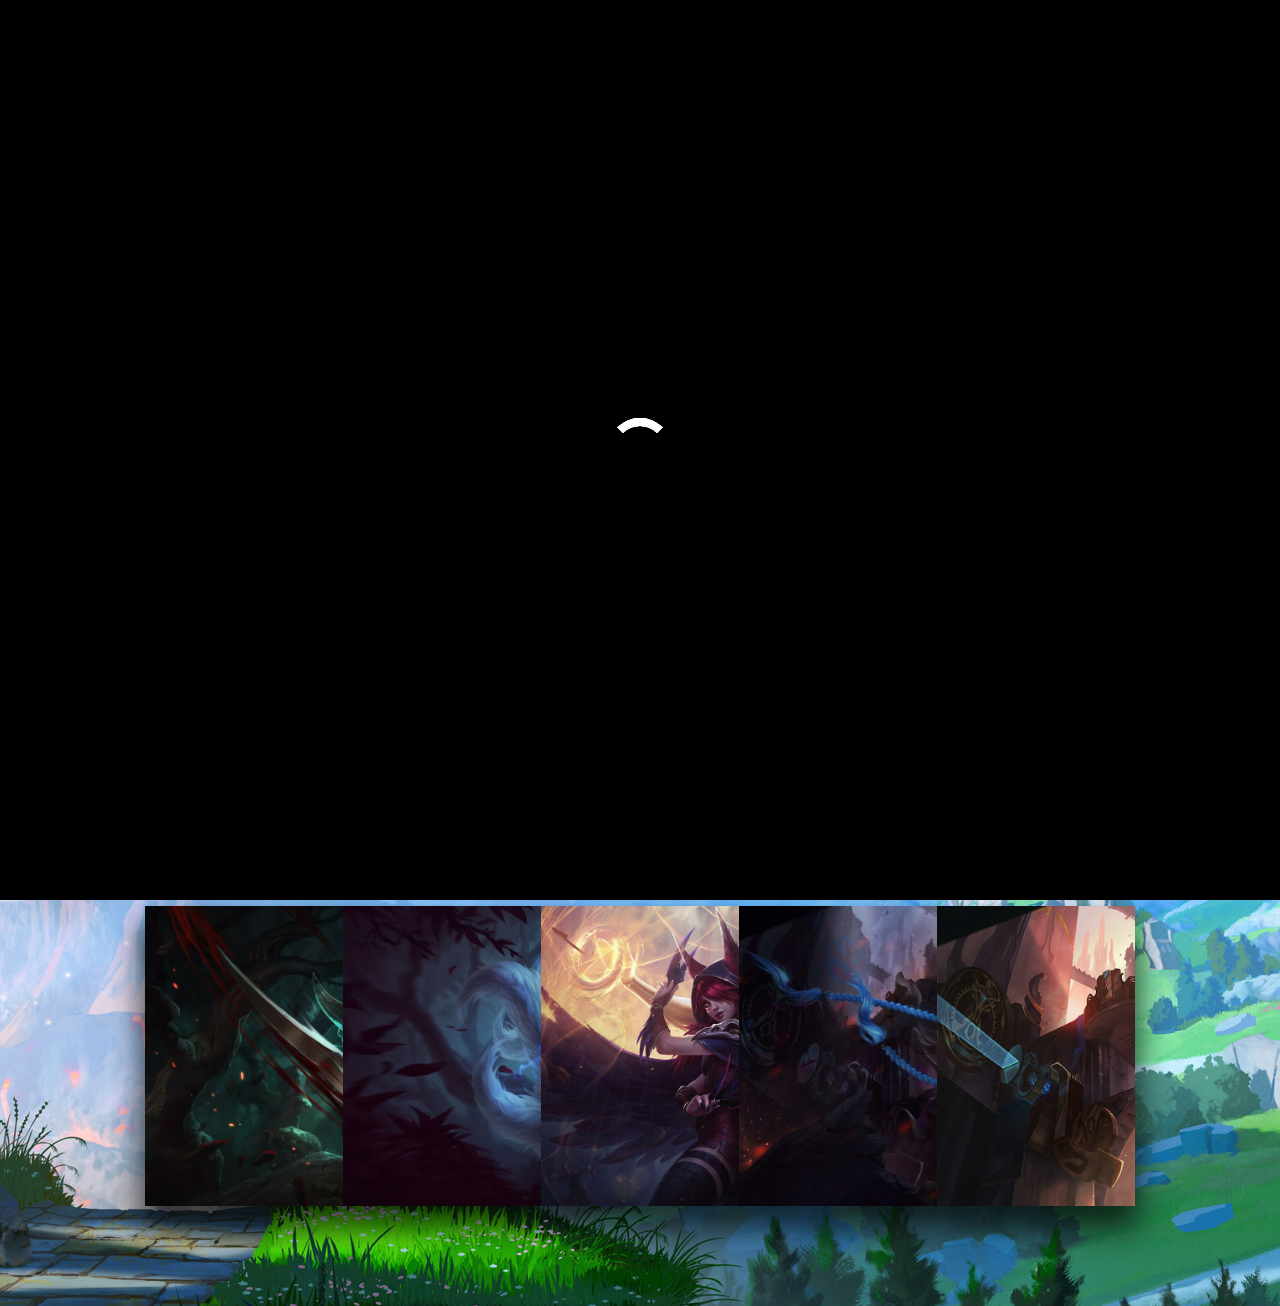
==== index.html @ cf496692 "creo que agregue un efecto 3d" ====
<!DOCTYPE html>
<html lang="en">

<head>
    <meta charset="UTF-8">
    <meta http-equiv="X-UA-Compatible" content="IE=edge">
    <meta name="viewport" content="width=device-width, initial-scale=1.0">
    <title> Arcane </title>
    <!-- bootstrap -->
    <link href="https://cdn.jsdelivr.net/npm/bootstrap@5.0.1/dist/css/bootstrap.min.css" rel="stylesheet"
        integrity="sha384-+0n0xVW2eSR5OomGNYDnhzAbDsOXxcvSN1TPprVMTNDbiYZCxYbOOl7+AMvyTG2x" crossorigin="anonymous">
    <!-- loader -->
    <link rel="stylesheet" href="css/loader.css">
    <!-- main -->
    <link rel="stylesheet" href="css/mainindex.css">

</head>

<body class="hidden">
    <!-- mi loader -->
    <div class="centrado" id="onload">
        <div class="lds-ring">
            <div></div>
            <div></div>
            <div></div>
            <div></div>
        </div>
    </div>

    <!-- Timer -->
    <div class="timerbg">
        <div id="timer" class="flex-wrap d-flex justify-content-center">
            <div id="days" class="align-items-center flex-column d-flex justify-content-center"></div>
            <div id="hours" class="align-items-center flex-column d-flex justify-content-center"></div>
            <div id="minutes" class="align-items-center flex-column d-flex justify-content-center"></div>
            <div id="seconds" class="align-items-center flex-column d-flex justify-content-center"></div>
        </div>
    </div>
    <br>
    <div class="slider"></div>
    <br>
    <div>
        <!--accordion  -->
        <div class="accordion">

            <!-- BOX 1 -->
            <div class="box a1">
                <div class="image_1" id="tilt1">
                    <div class="text">
                        <h2> Rengar </h2>
                        <p>
                            ¡Esta noche iremos de caza!
                        </p>
                    </div>
                </div>
            </div>

            <!-- BOX 2 -->
            <div class="box a2">
                <div class="image_2" id="tilt2">
                    <div class="text">
                        <h2>Lorem Ipsum</h2>
                        <p>
                            Lorem ipsum dolor sit amet, consectetur adipiscing elit.
                            Vestibulum iaculis nisl sed dictum aliquam.
                        </p>
                    </div>
                </div>
            </div>

            <!-- BOX 3 -->
            <div class="box a3">
                <div class="image_3" id="tilt3">
                    <div class="text">
                        <h2>Lorem Ipsum</h2>
                        <p>
                            Lorem ipsum dolor sit amet, consectetur adipiscing elit.
                            Vestibulum iaculis nisl sed dictum aliquam.
                        </p>
                    </div>
                </div>
            </div>

            <!-- BOX 1 -->
            <div class="box a4" id="tilt4">
                <div class="image_4">
                    <div class="text">
                        <h2>Lorem Ipsum</h2>
                        <p>
                            Lorem ipsum dolor sit amet, consectetur adipiscing elit.
                            Vestibulum iaculis nisl sed dictum aliquam.
                        </p>
                    </div>
                </div>
            </div>

            <!-- BOX 5 -->
            <div class="box a5" id="tilt5">
                <div class="image_5">
                    <div class="text">
                        <h2>Lorem Ipsum</h2>
                        <p>
                            Lorem ipsum dolor sit amet, consectetur adipiscing elit.
                            Vestibulum iaculis nisl sed dictum aliquam.
                        </p>
                    </div>
                </div>
            </div>

        </div>
    </div>





    <!-- jquery -->
    <script src="https://code.jquery.com/jquery-3.6.0.min.js"
        integrity="sha256-/xUj+3OJU5yExlq6GSYGSHk7tPXikynS7ogEvDej/m4=" crossorigin="anonymous"></script>
    <!-- bootstrap -->
    <script src="https://cdn.jsdelivr.net/npm/bootstrap@5.0.1/dist/js/bootstrap.bundle.min.js"
        integrity="sha384-gtEjrD/SeCtmISkJkNUaaKMoLD0//ElJ19smozuHV6z3Iehds+3Ulb9Bn9Plx0x4"
        crossorigin="anonymous"></script>
    <!-- loader  -->
    <script src="js/loader.js"></script>
    <!-- timer -->
    <script src="js/timer.js"></script>
    <!-- 3d acordeon -->
    <script src="js/accordion3d.js"></script>

</body>

</html>
---- css/loader.css ----
*{
  margin:0;
  padding: 0;
  box-sizing: border-box;
}

.lds-ring {
  display: inline-block;
  position: relative;
  width: 80px;
  height: 80px;
}

.lds-ring div {
  box-sizing: border-box;
  display: block;
  position: absolute;
  width: 64px;
  height: 64px;
  margin: 8px;
  border: 8px solid #fff;
  border-radius: 50%;
  animation: lds-ring 1.2s cubic-bezier(0.5, 0, 0.5, 1) infinite;
  border-color: #fff transparent transparent transparent;
}

.lds-ring div:nth-child(1) {
  animation-delay: -0.45s;
}

.lds-ring div:nth-child(2) {
  animation-delay: -0.3s;
}

.lds-ring div:nth-child(3) {
  animation-delay: -0.15s;
}

.hidden{
  overflow: hidden;
}

.centrado{
  height: 100vh;
  width: 100vw;
  background-color: black;
  display: flex;
  justify-content: center;
  align-items: center;
  position: fixed;
  top: 0;
  left: 0;
  z-index: 100000;
}

@keyframes lds-ring {
  0% {
    transform: rotate(0deg);
  }
  100% {
    transform: rotate(360deg);
  }
  }
---- css/mainindex.css ----
body{
   background-image: url('../images/background-body.jpg');
}
#timer div {
    background-color: #000000;
    color: #ffffff;
    width: 100px;
    height: 105px;
    border-radius: 5px;
    font-size: 35px;
    font-weight: 700;
    margin-left: 10px;
    margin-right: 10px;
 }
 #timer div span {
    display: block;
    margin-top: -2px;
    font-size: 15px;
    font-weight: 500;
 }

 .timerbg{
    padding-top: 50px;
    width: 100%;
    height: 50vh;
    background-image: url('../images/timerbg.png');
    background-position: bottom center;
    background-attachment: top;
    background-size: cover;
    animation: timer-load 6000ms ease-in;
 }

 .slider{
   width: 600px;
   height: 400px;
   background-image: url('../images/img1.jpg');
   justify-content: center;
   align-items: center;
   background-position: bottom center;
   background-attachment: center;
   background-size: cover;
   animation: slider-load 6000ms ease-in;
   animation: slide 30s infinite;
   /* cambiar tamaño a las imagenes */
   
}

.accordion {
   max-width: 990px;
   background: rgba(0, 0, 0, 0.10);
   height: 300px;
   margin: 20px auto;
   display: flex;
   box-shadow: 0px 20px 30px rgba(0, 0, 0, 0.47);
   flex-direction: row;
   cursor: pointer;
   margin-bottom: 100px;
}
.box {
   position: relative;
   height: 100%;
   flex: 1;
   background-position: left;
   background-size: cover;
   transition: .7s;
   box-shadow: 0px 20px 30px rgba(0, 0, 0, 0.47);
   perspective: 900px;
}
.box:hover{
   flex: 7;
   height: 400px;
   transform: rotateY(-45deg) scale(1.1);
}
.a1 {
   background-image: url('../images/accordion-rengar.jpg');
   color: #fff;
}
.a2 {
   background-image: url('../images/accordion-ahri.jpg');
   color: #fff;
}
.a3 {
   background-image: url('../images/accordion-rakan.jpg');
   color: #fff;
}
.a4 {
   background-image: url('../images/accordion-jinx.jpg');
   color: #fff;
}
.a5 {
   background-image: url('../images/accordion-vi.jpg'); 
   color: #fff;
}
p {
   font-weight: normal;
   font-family: 'Exo 2', sans-serif;
}
.text {
   position: absolute;
   bottom: 0;
   opacity: 0;
   padding: 10px;
}
.box:hover .text{
   opacity:1;
}
h1 {
   width: 250px;
   text-align: center;
   margin: 100px auto 20px auto;
}
@media screen and (max-width: 800px){
   body{
       margin: 0;
   }
   .accordion {
       flex-direction: column;
       height: 700px;
       box-shadow: none;
   }
   .box {
       box-shadow: none;
   }
   .box:hover {
       flex: 7;
   }
}

@keyframes slide{
   33%{
       background: url('../images/img2.jpg');
   }
   66%{
       background: url('../images/img3.jpg');
   }
   100%{
       background: url('../images/img1.jpg');
   }
}

 @media only screen and (max-width: 767px) {
    #timer {
      margin-top: -20px;
    }
    #timer div {
      width: 95px;
      height: 100px;
      font-size: 32px;
      margin-top: 20px;
   }
   #timer div span {
     font-size: 14px;
   }
 }

 @keyframes timer-load{
    0%{
       transform: translateY(-100%);
    }
    100%{
      transform: translateY(0);
    }
 }

 @keyframes slider-load{
   0%{
      transform: translateX(-100%);
   }
   100%{
     transform: translateX(0);
   }
 }
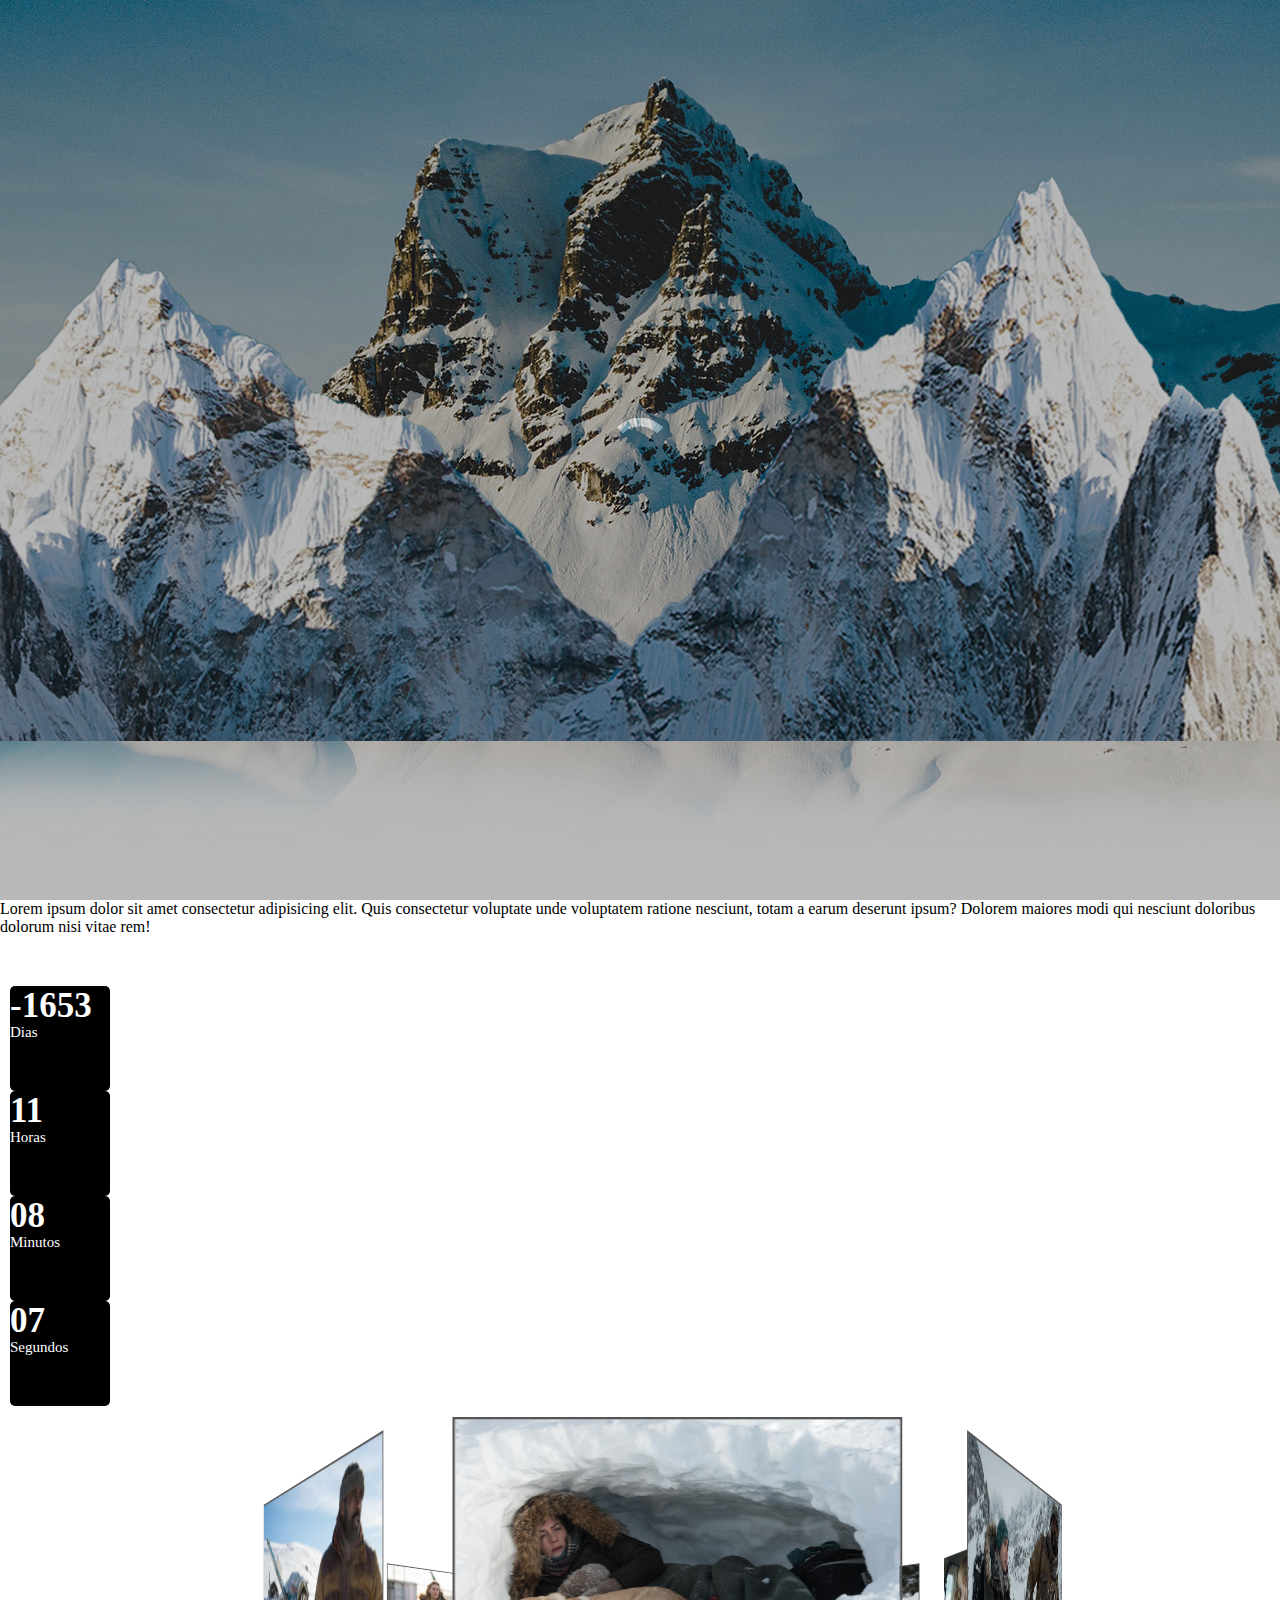
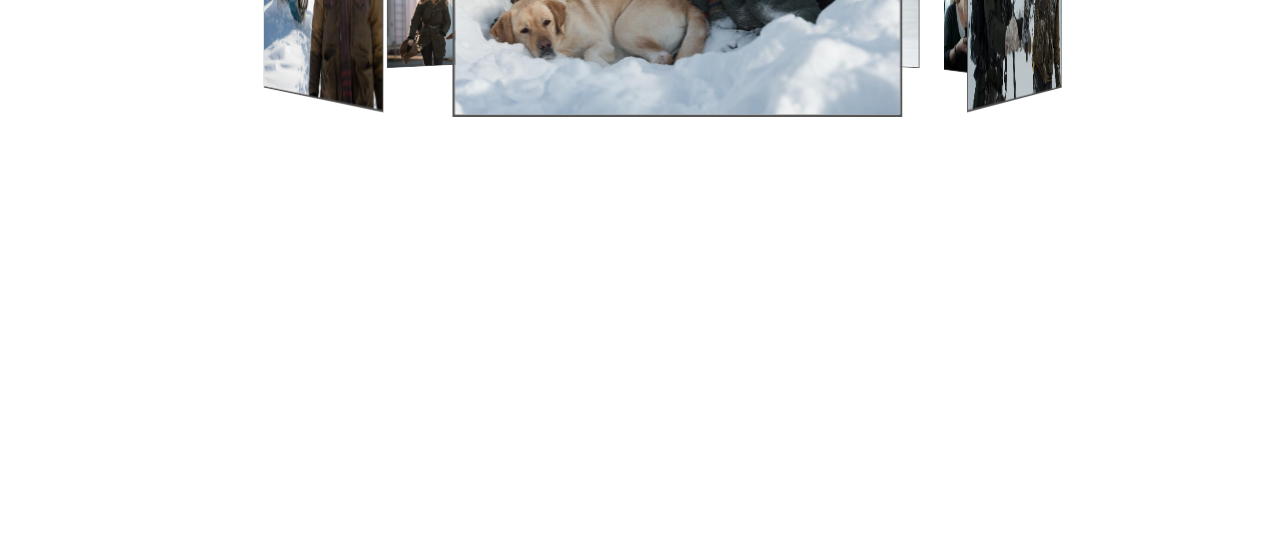
==== commit dc58e4d7: "agregado parallax" ====
--- a/index.html
+++ b/index.html
@@ -5,10 +5,9 @@
     <meta charset="UTF-8">
     <meta http-equiv="X-UA-Compatible" content="IE=edge">
     <meta name="viewport" content="width=device-width, initial-scale=1.0">
-    <title> Arcane </title>
+    <title> Mas allá de la montaña </title>
     <!-- bootstrap -->
-    <link href="https://cdn.jsdelivr.net/npm/bootstrap@5.0.1/dist/css/bootstrap.min.css" rel="stylesheet"
-        integrity="sha384-+0n0xVW2eSR5OomGNYDnhzAbDsOXxcvSN1TPprVMTNDbiYZCxYbOOl7+AMvyTG2x" crossorigin="anonymous">
+    <link href="https://cdn.jsdelivr.net/npm/bootstrap@5.0.1/dist/css/bootstrap.min.css" rel="stylesheet" integrity="sha384-+0n0xVW2eSR5OomGNYDnhzAbDsOXxcvSN1TPprVMTNDbiYZCxYbOOl7+AMvyTG2x" crossorigin="anonymous">
     <!-- loader -->
     <link rel="stylesheet" href="css/loader.css">
     <!-- main -->
@@ -27,6 +26,16 @@
         </div>
     </div>
 
+    <!-- seccion con parallax -->
+    <section class="zoom">
+        <img src="images/mountain1-parallax.png" class="layer1">
+        <img src="images/mountain2-parallax.png" class="layer2">
+    </section>
+    <!--  una continuacion random -->
+    <section>
+        <p>Lorem ipsum dolor sit amet consectetur adipisicing elit. Quis consectetur voluptate unde voluptatem ratione nesciunt, totam a earum deserunt ipsum? Dolorem maiores modi qui nesciunt doloribus dolorum nisi vitae rem!
+        </p>
+    </section>
     <!-- Timer -->
     <div class="timerbg">
         <div id="timer" class="flex-wrap d-flex justify-content-center">
@@ -37,96 +46,40 @@
         </div>
     </div>
     <br>
-    <div class="slider"></div>
     <br>
-    <div>
-        <!--accordion  -->
-        <div class="accordion">
+    <!-- slider 3d -->
+    <section class="slideshow">
+        <div class="content">
+            <div class="slider-content">
+                <figure class="shadow"><img src="images/slideshow1.jpg"></figure>
+                <figure class="shadow"><img src="images/slideshow2.jpg"></figure>
+                <figure class="shadow"><img src="images/slideshow3.png"></figure>
+                <figure class="shadow"><img src="images/slideshow4.jpg"></figure>
+                <figure class="shadow"><img src="images/slideshow5.jpg"></figure>
+                <figure class="shadow"><img src="images/slideshow6.jpg"></figure>
+                <figure class="shadow"><img src="images/slideshow7.jpg"></figure>
+                <figure class="shadow"><img src="images/slideshow8.jpg"></figure>
+                <figure class="shadow"><img src="images/slideshow9.jpg"></figure>
+            </div>
+        </div>
+    </section>
+    <br>
 
-            <!-- BOX 1 -->
-            <div class="box a1">
-                <div class="image_1" id="tilt1">
-                    <div class="text">
-                        <h2> Rengar </h2>
-                        <p>
-                            ¡Esta noche iremos de caza!
-                        </p>
-                    </div>
-                </div>
-            </div>
-
-            <!-- BOX 2 -->
-            <div class="box a2">
-                <div class="image_2" id="tilt2">
-                    <div class="text">
-                        <h2>Lorem Ipsum</h2>
-                        <p>
-                            Lorem ipsum dolor sit amet, consectetur adipiscing elit.
-                            Vestibulum iaculis nisl sed dictum aliquam.
-                        </p>
-                    </div>
-                </div>
-            </div>
-
-            <!-- BOX 3 -->
-            <div class="box a3">
-                <div class="image_3" id="tilt3">
-                    <div class="text">
-                        <h2>Lorem Ipsum</h2>
-                        <p>
-                            Lorem ipsum dolor sit amet, consectetur adipiscing elit.
-                            Vestibulum iaculis nisl sed dictum aliquam.
-                        </p>
-                    </div>
-                </div>
-            </div>
-
-            <!-- BOX 1 -->
-            <div class="box a4" id="tilt4">
-                <div class="image_4">
-                    <div class="text">
-                        <h2>Lorem Ipsum</h2>
-                        <p>
-                            Lorem ipsum dolor sit amet, consectetur adipiscing elit.
-                            Vestibulum iaculis nisl sed dictum aliquam.
-                        </p>
-                    </div>
-                </div>
-            </div>
-
-            <!-- BOX 5 -->
-            <div class="box a5" id="tilt5">
-                <div class="image_5">
-                    <div class="text">
-                        <h2>Lorem Ipsum</h2>
-                        <p>
-                            Lorem ipsum dolor sit amet, consectetur adipiscing elit.
-                            Vestibulum iaculis nisl sed dictum aliquam.
-                        </p>
-                    </div>
-                </div>
-            </div>
-
-        </div>
-    </div>
 
 
 
 
 
     <!-- jquery -->
-    <script src="https://code.jquery.com/jquery-3.6.0.min.js"
-        integrity="sha256-/xUj+3OJU5yExlq6GSYGSHk7tPXikynS7ogEvDej/m4=" crossorigin="anonymous"></script>
+    <script src="https://code.jquery.com/jquery-3.6.0.min.js" integrity="sha256-/xUj+3OJU5yExlq6GSYGSHk7tPXikynS7ogEvDej/m4=" crossorigin="anonymous"></script>
     <!-- bootstrap -->
-    <script src="https://cdn.jsdelivr.net/npm/bootstrap@5.0.1/dist/js/bootstrap.bundle.min.js"
-        integrity="sha384-gtEjrD/SeCtmISkJkNUaaKMoLD0//ElJ19smozuHV6z3Iehds+3Ulb9Bn9Plx0x4"
-        crossorigin="anonymous"></script>
+    <script src="https://cdn.jsdelivr.net/npm/bootstrap@5.0.1/dist/js/bootstrap.bundle.min.js" integrity="sha384-gtEjrD/SeCtmISkJkNUaaKMoLD0//ElJ19smozuHV6z3Iehds+3Ulb9Bn9Plx0x4" crossorigin="anonymous"></script>
     <!-- loader  -->
     <script src="js/loader.js"></script>
     <!-- timer -->
     <script src="js/timer.js"></script>
-    <!-- 3d acordeon -->
-    <script src="js/accordion3d.js"></script>
+    <!-- parallax -->
+    <script src="js/parallax.js"></script>
 
 </body>
 
--- a/css/mainindex.css
+++ b/css/mainindex.css
@@ -1,6 +1,11 @@
-body{
-   background-image: url('../images/background-body.jpg');
-}
+body {
+    /* margin:0;
+  padding:0; */
+}
+
+
+/* estilos del timer */
+
 #timer div {
     background-color: #000000;
     color: #ffffff;
@@ -11,162 +16,213 @@
     font-weight: 700;
     margin-left: 10px;
     margin-right: 10px;
- }
- #timer div span {
+}
+
+#timer div span {
     display: block;
     margin-top: -2px;
     font-size: 15px;
     font-weight: 500;
- }
-
- .timerbg{
+}
+
+.timerbg {
     padding-top: 50px;
     width: 100%;
     height: 50vh;
-    background-image: url('../images/timerbg.png');
+    /* background-image: url('../images/timerbg.png'); */
+    /* cambiar */
     background-position: bottom center;
     background-attachment: top;
     background-size: cover;
     animation: timer-load 6000ms ease-in;
- }
-
- .slider{
-   width: 600px;
-   height: 400px;
-   background-image: url('../images/img1.jpg');
-   justify-content: center;
-   align-items: center;
-   background-position: bottom center;
-   background-attachment: center;
-   background-size: cover;
-   animation: slider-load 6000ms ease-in;
-   animation: slide 30s infinite;
-   /* cambiar tamaño a las imagenes */
-   
-}
-
-.accordion {
-   max-width: 990px;
-   background: rgba(0, 0, 0, 0.10);
-   height: 300px;
-   margin: 20px auto;
-   display: flex;
-   box-shadow: 0px 20px 30px rgba(0, 0, 0, 0.47);
-   flex-direction: row;
-   cursor: pointer;
-   margin-bottom: 100px;
-}
-.box {
-   position: relative;
-   height: 100%;
-   flex: 1;
-   background-position: left;
-   background-size: cover;
-   transition: .7s;
-   box-shadow: 0px 20px 30px rgba(0, 0, 0, 0.47);
-   perspective: 900px;
-}
-.box:hover{
-   flex: 7;
-   height: 400px;
-   transform: rotateY(-45deg) scale(1.1);
-}
-.a1 {
-   background-image: url('../images/accordion-rengar.jpg');
-   color: #fff;
-}
-.a2 {
-   background-image: url('../images/accordion-ahri.jpg');
-   color: #fff;
-}
-.a3 {
-   background-image: url('../images/accordion-rakan.jpg');
-   color: #fff;
-}
-.a4 {
-   background-image: url('../images/accordion-jinx.jpg');
-   color: #fff;
-}
-.a5 {
-   background-image: url('../images/accordion-vi.jpg'); 
-   color: #fff;
-}
-p {
-   font-weight: normal;
-   font-family: 'Exo 2', sans-serif;
-}
-.text {
-   position: absolute;
-   bottom: 0;
-   opacity: 0;
-   padding: 10px;
-}
-.box:hover .text{
-   opacity:1;
-}
-h1 {
-   width: 250px;
-   text-align: center;
-   margin: 100px auto 20px auto;
-}
-@media screen and (max-width: 800px){
-   body{
-       margin: 0;
-   }
-   .accordion {
-       flex-direction: column;
-       height: 700px;
-       box-shadow: none;
-   }
-   .box {
-       box-shadow: none;
-   }
-   .box:hover {
-       flex: 7;
-   }
-}
-
-@keyframes slide{
-   33%{
-       background: url('../images/img2.jpg');
-   }
-   66%{
-       background: url('../images/img3.jpg');
-   }
-   100%{
-       background: url('../images/img1.jpg');
-   }
-}
-
- @media only screen and (max-width: 767px) {
+}
+
+
+/* estilos del parallax  */
+
+section.zoom {
+    width: 100%;
+    height: 900px;
+    position: relative;
+    overflow: hidden;
+    background: url('../images/bg-parallax.jpg');
+    background-size: cover;
+}
+
+section.zoom:before {
+    content: '';
+    position: absolute;
+    bottom: 0;
+    width: 100%;
+    height: 100px;
+    z-index: 1000;
+    background: linear-gradient(transparent, #fff);
+}
+
+section.zoom .layer1 {
+    position: absolute;
+    top: 0;
+    left: 40%;
+    width: 90%;
+    transform: translateX(-50%);
+}
+
+section.zoom .layer2 {
+    position: absolute;
+    top: 0;
+    right: 0;
+    width: 90%;
+}
+
+section.content {
+    padding: 100px;
+    box-sizing: border-box;
+}
+
+
+/* estilos del slideshow */
+
+.slideshow {
+    margin: 0 auto;
+    padding-top: 50px;
+    height: 700px;
+    perspective: 1000px;
+    animation: slider-load 6000ms ease-in;
+}
+
+.content {
+    margin: auto;
+    width: 150px;
+    perspective: 1000px;
+    position: relative;
+    padding-top: 80px;
+    transform-style: preserve-3d;
+}
+
+.slider-content {
+    width: 100%;
+    position: absolute;
+    float: right;
+    animation: rotate 40s infinite linear;
+    transform-style: preserve-3d;
+}
+
+.slider-content:hover {
+    cursor: pointer;
+    animation-play-state: paused;
+}
+
+.slider-content figure {
+    width: 180px;
+    height: 120px;
+    border: 1px solid #555;
+    overflow: hidden;
+    position: absolute;
+}
+
+.slider-content img {
+    image-rendering: auto;
+    transition: all 300ms;
+    width: 100%;
+    height: 100%;
+}
+
+.slider-content img:hover {
+    transform: scale(1.2);
+    transition: all 300ms;
+}
+
+.shadow {
+    position: absolute;
+    box-shadow: 0px 0px 0px #000;
+}
+
+.slider-content figure:nth-child(1) {
+    transform: rotateY(0deg) translateZ(300px);
+}
+
+.slider-content figure:nth-child(2) {
+    transform: rotateY(40deg) translateZ(300px);
+}
+
+.slider-content figure:nth-child(3) {
+    transform: rotateY(80deg) translateZ(300px);
+}
+
+.slider-content figure:nth-child(4) {
+    transform: rotateY(120deg) translateZ(300px);
+}
+
+.slider-content figure:nth-child(5) {
+    transform: rotateY(160deg) translateZ(300px);
+}
+
+.slider-content figure:nth-child(6) {
+    transform: rotateY(200deg) translateZ(300px);
+}
+
+.slider-content figure:nth-child(7) {
+    transform: rotateY(240deg) translateZ(300px);
+}
+
+.slider-content figure:nth-child(8) {
+    transform: rotateY(280deg) translateZ(300px);
+}
+
+.slider-content figure:nth-child(9) {
+    transform: rotateY(320deg) translateZ(300px);
+}
+
+
+/* rotacion del slideshow */
+
+@keyframes rotate {
+    from {
+        transform: rotateY(0deg);
+    }
+    to {
+        transform: rotateY(360deg);
+    }
+}
+
+
+/* ajustar timer */
+
+@media only screen and (max-width: 767px) {
     #timer {
-      margin-top: -20px;
+        margin-top: -20px;
     }
     #timer div {
-      width: 95px;
-      height: 100px;
-      font-size: 32px;
-      margin-top: 20px;
-   }
-   #timer div span {
-     font-size: 14px;
-   }
- }
-
- @keyframes timer-load{
-    0%{
-       transform: translateY(-100%);
-    }
-    100%{
-      transform: translateY(0);
-    }
- }
-
- @keyframes slider-load{
-   0%{
-      transform: translateX(-100%);
-   }
-   100%{
-     transform: translateX(0);
-   }
- }+        width: 95px;
+        height: 100px;
+        font-size: 32px;
+        margin-top: 20px;
+    }
+    #timer div span {
+        font-size: 14px;
+    }
+}
+
+
+/* carga del timer */
+
+@keyframes timer-load {
+    0% {
+        transform: translateX(+200%);
+    }
+    100% {
+        transform: translateX(0);
+    }
+}
+
+
+/* carga del slider */
+
+@keyframes slider-load {
+    0% {
+        transform: translateX(-100%);
+    }
+    100% {
+        transform: translateX(0);
+    }
+}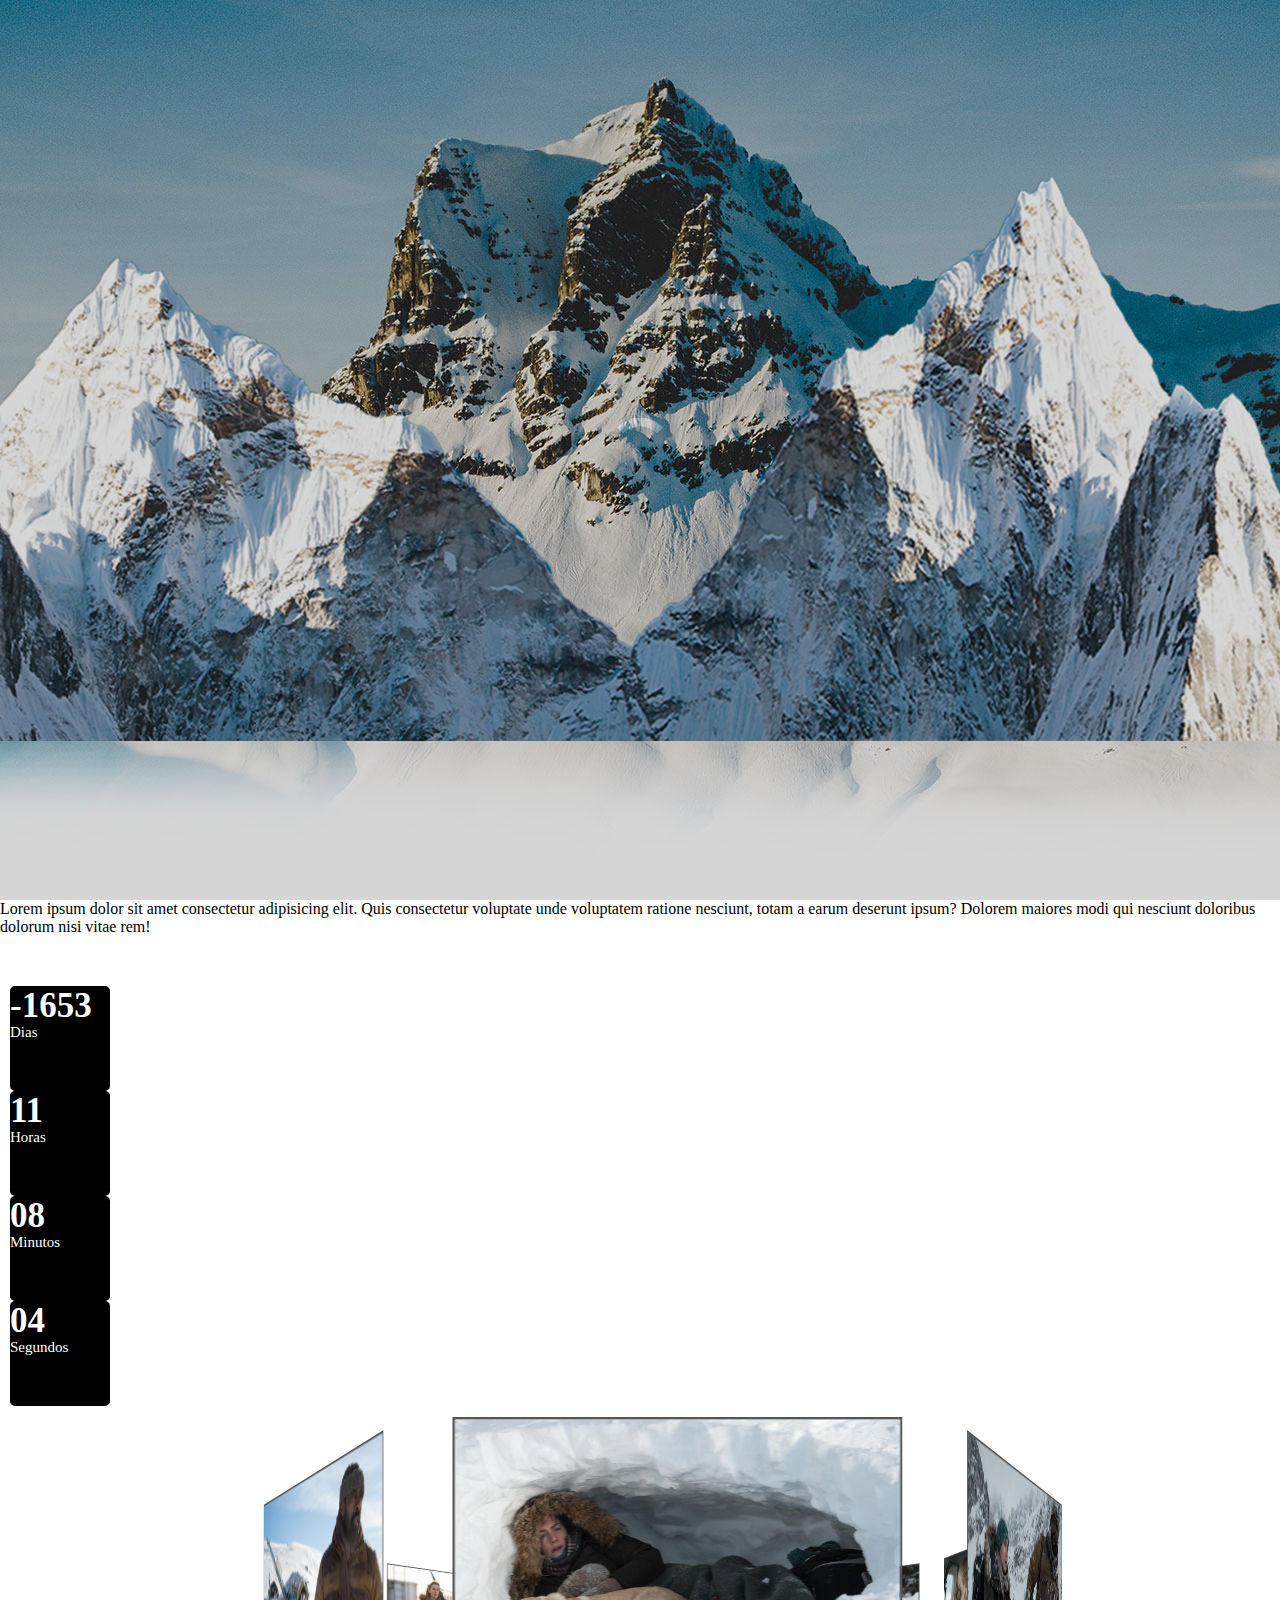
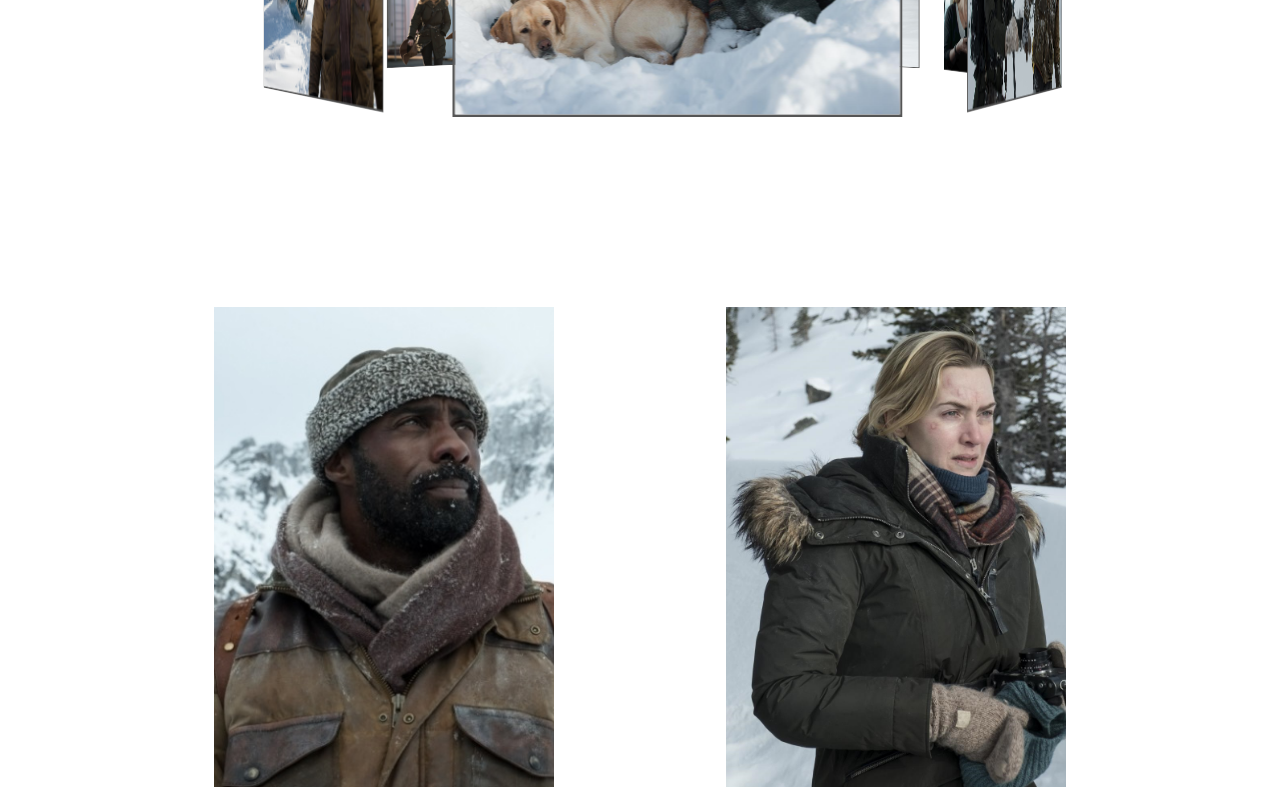
==== commit b0129cf7: "agregadas card con efecto 3d en hover" ====
--- a/index.html
+++ b/index.html
@@ -6,12 +6,15 @@
     <meta http-equiv="X-UA-Compatible" content="IE=edge">
     <meta name="viewport" content="width=device-width, initial-scale=1.0">
     <title> Mas allá de la montaña </title>
+    <!-- fontawesome -->
+    <link rel="stylesheet" href="https://use.fontawesome.com/releases/v5.3.1/css/all.css">
     <!-- bootstrap -->
     <link href="https://cdn.jsdelivr.net/npm/bootstrap@5.0.1/dist/css/bootstrap.min.css" rel="stylesheet" integrity="sha384-+0n0xVW2eSR5OomGNYDnhzAbDsOXxcvSN1TPprVMTNDbiYZCxYbOOl7+AMvyTG2x" crossorigin="anonymous">
     <!-- loader -->
     <link rel="stylesheet" href="css/loader.css">
     <!-- main -->
     <link rel="stylesheet" href="css/mainindex.css">
+
 
 </head>
 
@@ -63,7 +66,41 @@
             </div>
         </div>
     </section>
-    <br>
+    <!-- cards 3d -->
+    <section class="cards">
+        <div class="card left">
+            <div class="front">
+                <img src="images/card.jpg" alt="Ben Bass">
+            </div>
+            <div class="back">
+                <div class="back-content middle">
+                    <h2> Ben Bass </h2>
+                    <span> Un neurocirujano británico que viaja para operar de urgencia a un niño, interpretado por Idris Elba </span>
+                    <div class="sm">
+                        <a href="https://www.facebook.com/idriselba"><i class="fab fa-facebook"></i></a>
+                        <a href="https://twitter.com/idriselba"><i class="fab fa-twitter"></i></a>
+                        <a href="https://www.instagram.com/idriselba"><i class="fab fa-instagram"></i></a>
+                    </div>
+                </div>
+            </div>
+        </div>
+        <div class="card right">
+            <div class="front">
+                <img src="images/card2.jpg" alt="Alex Martin">
+            </div>
+            <div class="back">
+                <div class="back-content middle">
+                    <h2> Alex Martin </h2>
+                    <span> Una fotógrafa periodística que necesita llegar a Nueva York para casarse, interpretada por Kate Winslet </span>
+                    <div class="sm">
+                        <a href="https://www.instagram.com/kate.winslet.official"><i class="fab fa-instagram"></i></a>
+                    </div>
+                </div>
+            </div>
+        </div>
+    </section>
+
+
 
 
 
--- a/css/mainindex.css
+++ b/css/mainindex.css
@@ -1,6 +1,6 @@
 body {
-    /* margin:0;
-  padding:0; */
+    /* margin: 0;
+    padding: 0; */
 }
 
 
@@ -174,6 +174,100 @@
 }
 
 
+/* estilos de las cards */
+
+.cards {
+    padding-top: 50px;
+    position: relative;
+    margin: auto;
+}
+
+.left {
+    position: absolute;
+    top: 50%;
+    left: 30%;
+    transform: translate(-50%, -50%);
+}
+
+.right {
+    position: absolute;
+    top: 50%;
+    left: 70%;
+    transform: translate(-50%, -50%);
+}
+
+.middle {
+    position: absolute;
+    top: 40%;
+    left: 0%;
+}
+
+.card {
+    cursor: pointer;
+    width: 340px;
+    height: 480px;
+}
+
+.front,
+.back {
+    width: 100%;
+    height: 100%;
+    overflow: hidden;
+    backface-visibility: hidden;
+    position: absolute;
+    transition: transform .6s linear;
+}
+
+.front img {
+    height: 100%;
+}
+
+.front {
+    transform: perspective(600px) rotateY(0deg);
+}
+
+.back {
+    background: #f1f1f1;
+    transform: perspective(600px) rotateY(180deg);
+}
+
+.back-content {
+    color: #2c3e50;
+    text-align: center;
+    width: 100%;
+    padding: 5px;
+}
+
+.sm {
+    margin: 20px 0;
+}
+
+.sm a {
+    display: inline-flex;
+    width: 40px;
+    height: 40px;
+    justify-content: center;
+    align-items: center;
+    color: #2c3e50;
+    font-size: 18px;
+    transition: 0.4s;
+    border-radius: 50%
+}
+
+.sm a:hover {
+    background: #2c3e50;
+    color: white;
+}
+
+.card:hover>.front {
+    transform: perspective(600px) rotateY(-180deg);
+}
+
+.card:hover>.back {
+    transform: perspective(600px) rotateY(0deg);
+}
+
+
 /* rotacion del slideshow */
 
 @keyframes rotate {
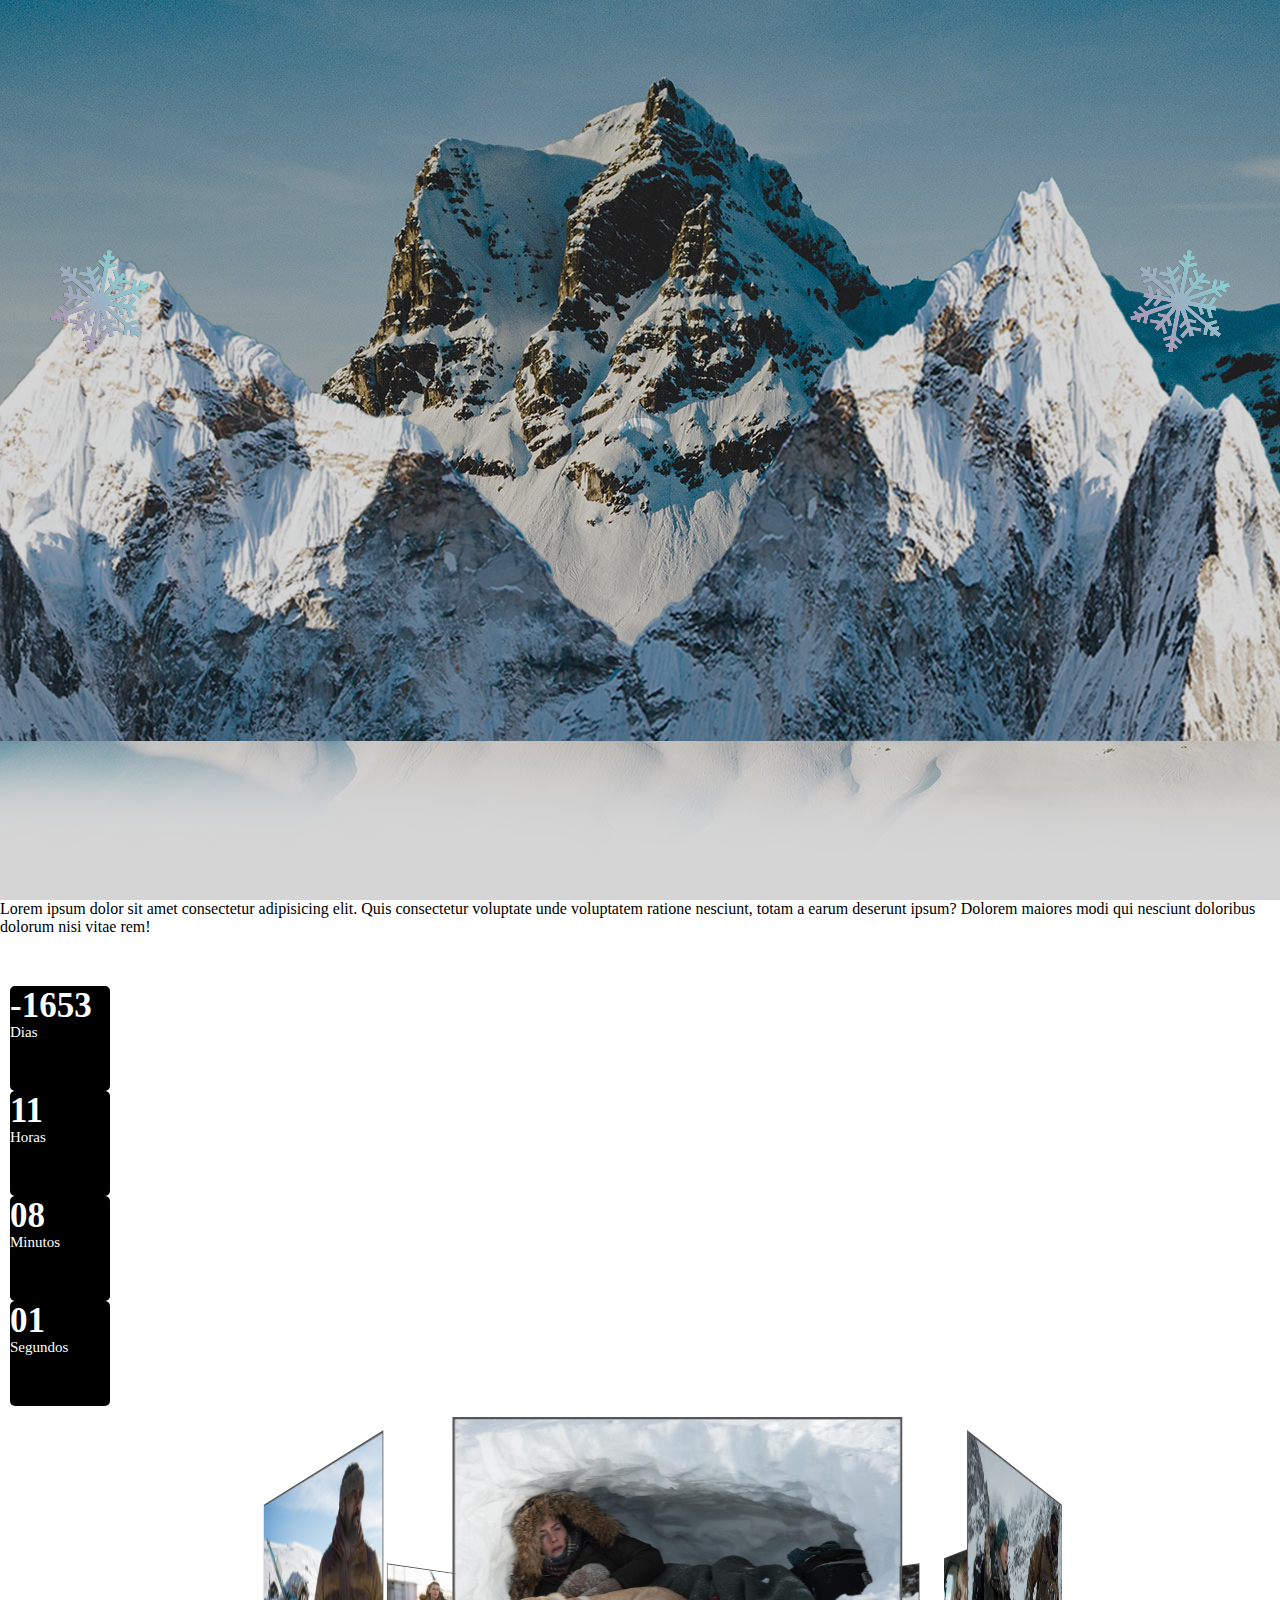
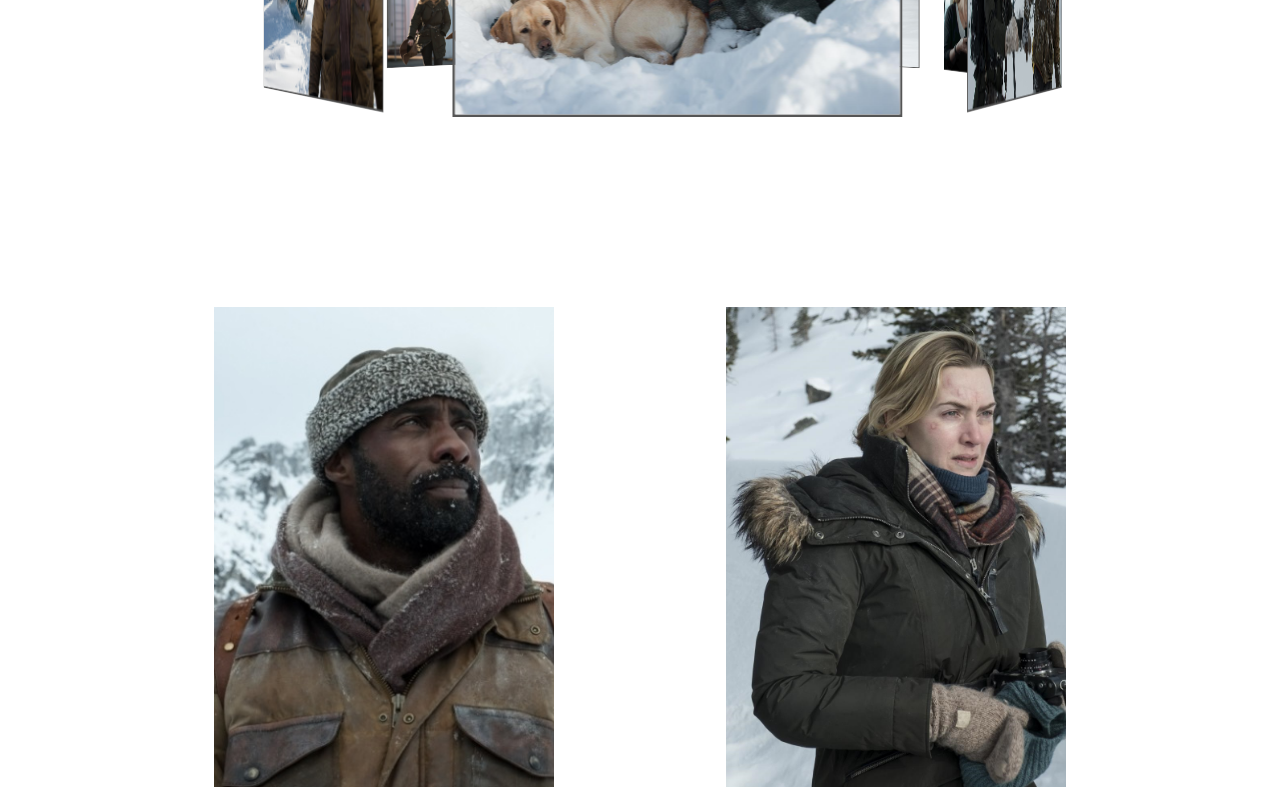
==== commit cd69873c: "agregados eventos movibles" ====
--- a/index.html
+++ b/index.html
@@ -66,6 +66,10 @@
             </div>
         </div>
     </section>
+    <!-- elementos a mover -->
+    <div class="elem elem-plane" id="elem-plane"></div>
+    <div class="elem elem-snow snow1"></div>
+    <div class="elem elem-snow snow2"></div>
     <!-- cards 3d -->
     <section class="cards">
         <div class="card left">
@@ -117,6 +121,8 @@
     <script src="js/timer.js"></script>
     <!-- parallax -->
     <script src="js/parallax.js"></script>
+    <!-- plane moving -->
+    <script src="js/movingelements.js"></script>
 
 </body>
 
--- a/css/mainindex.css
+++ b/css/mainindex.css
@@ -1,6 +1,36 @@
 body {
-    /* margin: 0;
-    padding: 0; */
+    overflow-x: hidden;
+}
+
+
+/* avion en movimiento */
+
+.elem {
+    display: block;
+    position: absolute;
+}
+
+.elem-plane {
+    background: url('../images/elem-avion.png');
+    width: 150px;
+    height: 150px;
+    left: -400px;
+    top: 1100px;
+}
+
+.elem-snow {
+    background: url('../images/elem-copo-nieve.png');
+    width: 100px;
+    height: 102px;
+    top: 250px;
+}
+
+.snow1 {
+    left: 50px;
+}
+
+.snow2 {
+    right: 50px;
 }
 
 
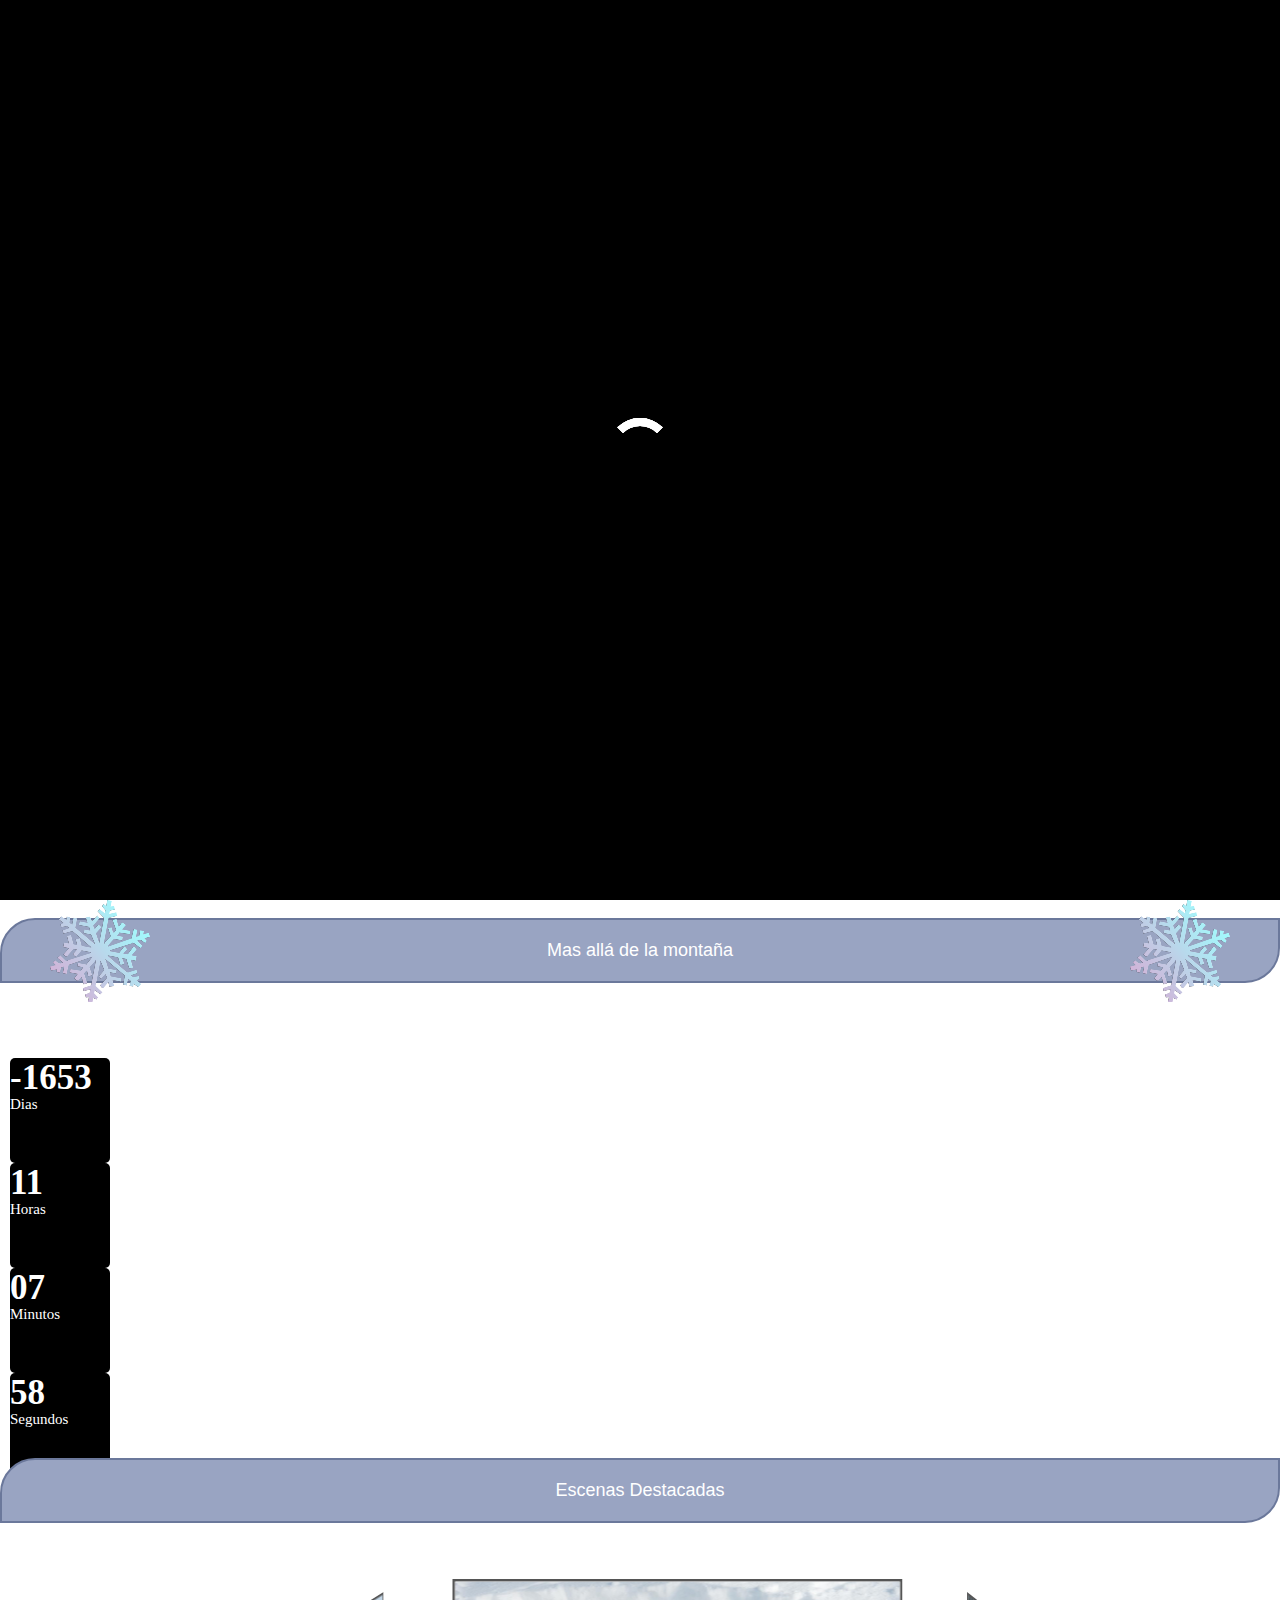
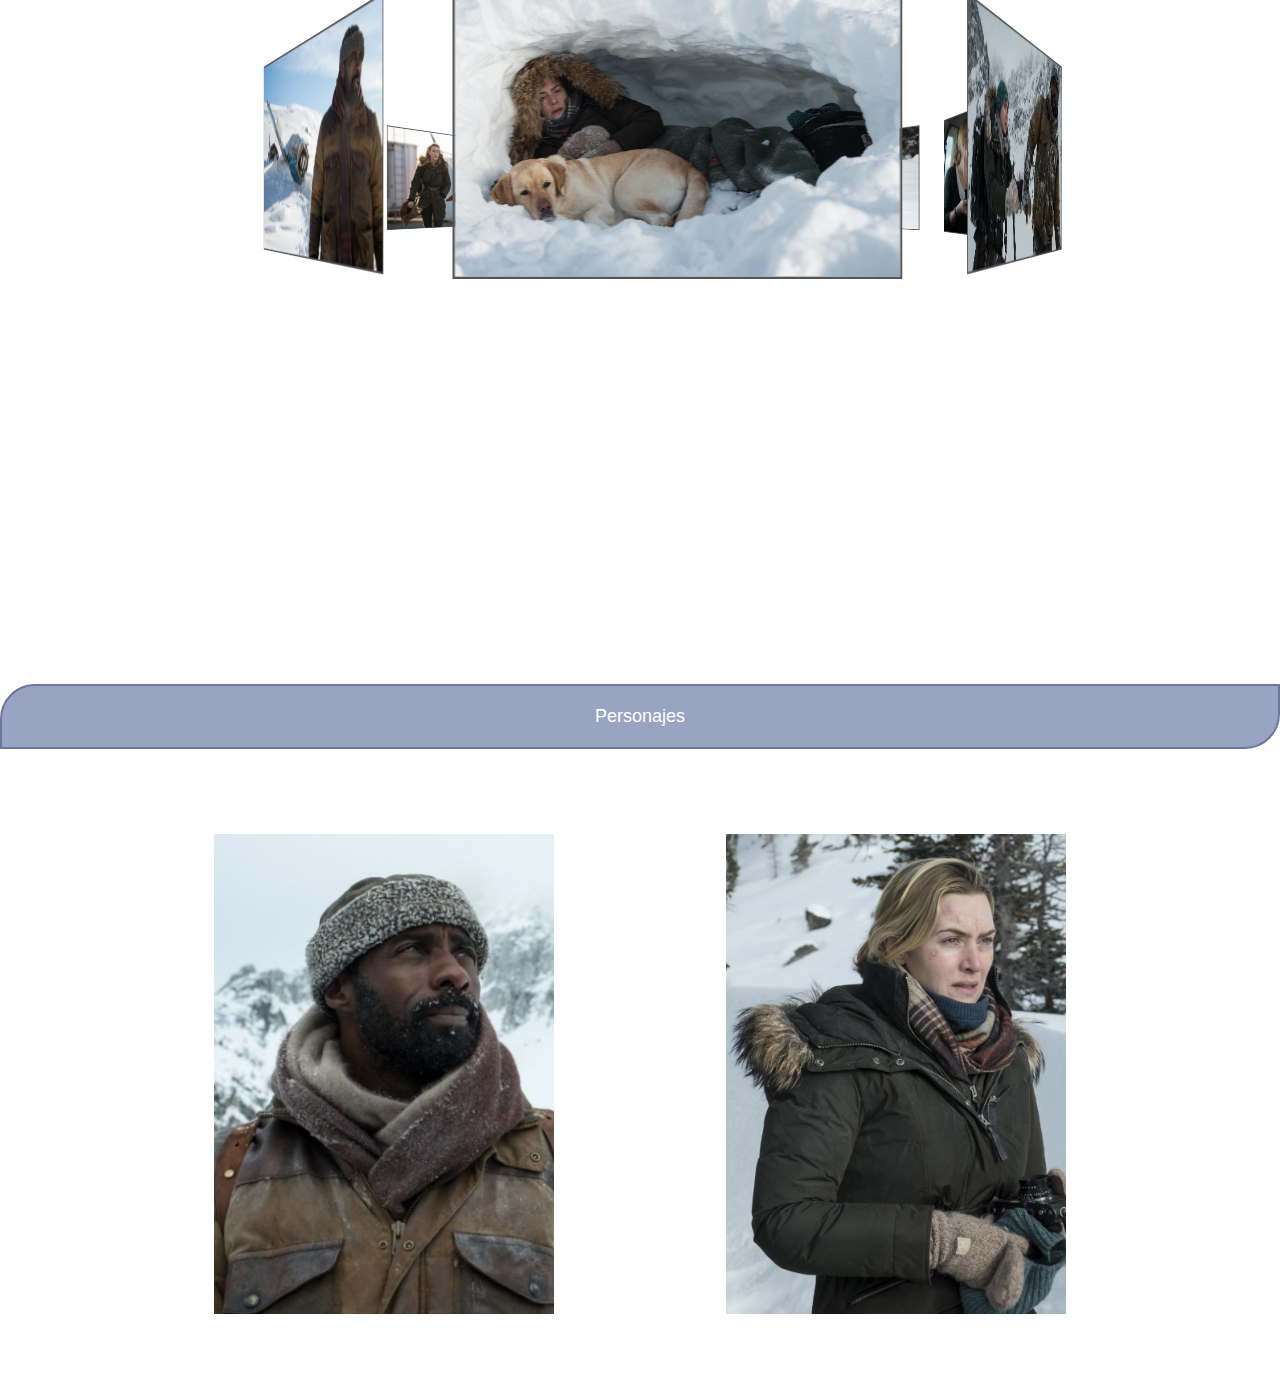
==== commit 5cbc3fe0: "agregado menu hamburguesa" ====
--- a/index.html
+++ b/index.html
@@ -14,6 +14,8 @@
     <link rel="stylesheet" href="css/loader.css">
     <!-- main -->
     <link rel="stylesheet" href="css/mainindex.css">
+    <!-- burguer menu -->
+    <link rel="stylesheet" href="css/burguer-menu.css">
 
 
 </head>
@@ -28,6 +30,35 @@
             <div></div>
         </div>
     </div>
+    <!-- menu hamburguesa -->
+    <nav role="navigation">
+        <div id="menuToggle">
+
+            <input type="checkbox" />
+
+            <span></span>
+            <span></span>
+            <span></span>
+
+            <ul id="menu">
+                <a href="../index.html">
+                    <li>Home</li>
+                </a>
+                <a href="../calendario-eventos.html">
+                    <li> Calendario de eventos </li>
+                </a>
+                <a href="../comment-form.html">
+                    <li> Deja un comentario </li>
+                </a>
+                <a href="https://www.filmaffinity.com/ar/film745227.html">
+                    <li> Ver en FilmAffinity</li>
+                </a>
+                <a href="https://www.filmaffinity.com/ar/filmimages.php?movie_id=745227">
+                    <li> Ver todas las imagenes </li>
+                </a>
+            </ul>
+        </div>
+    </nav>
 
     <!-- seccion con parallax -->
     <section class="zoom">
@@ -35,9 +66,9 @@
         <img src="images/mountain2-parallax.png" class="layer2">
     </section>
     <!--  una continuacion random -->
+    <br>
     <section>
-        <p>Lorem ipsum dolor sit amet consectetur adipisicing elit. Quis consectetur voluptate unde voluptatem ratione nesciunt, totam a earum deserunt ipsum? Dolorem maiores modi qui nesciunt doloribus dolorum nisi vitae rem!
-        </p>
+        <div class="caja"> Mas allá de la montaña </div>
     </section>
     <!-- Timer -->
     <div class="timerbg">
@@ -48,8 +79,10 @@
             <div id="seconds" class="align-items-center flex-column d-flex justify-content-center"></div>
         </div>
     </div>
+    <div class="caja"> Escenas Destacadas </div>
     <br>
     <br>
+
     <!-- slider 3d -->
     <section class="slideshow">
         <div class="content">
@@ -71,6 +104,7 @@
     <div class="elem elem-snow snow1"></div>
     <div class="elem elem-snow snow2"></div>
     <!-- cards 3d -->
+    <div class="caja"> Personajes </div>
     <section class="cards">
         <div class="card left">
             <div class="front">
--- a/css/mainindex.css
+++ b/css/mainindex.css
@@ -1,4 +1,6 @@
 body {
+    margin: 0;
+    padding: 0;
     overflow-x: hidden;
 }
 
@@ -14,15 +16,15 @@
     background: url('../images/elem-avion.png');
     width: 150px;
     height: 150px;
-    left: -400px;
-    top: 1100px;
+    left: -700px;
+    top: 1200px;
 }
 
 .elem-snow {
     background: url('../images/elem-copo-nieve.png');
     width: 100px;
     height: 102px;
-    top: 250px;
+    top: 900px;
 }
 
 .snow1 {
@@ -77,6 +79,7 @@
     overflow: hidden;
     background: url('../images/bg-parallax.jpg');
     background-size: cover;
+    animation: slider-load 3500ms ease-in;
 }
 
 section.zoom:before {
@@ -86,7 +89,6 @@
     width: 100%;
     height: 100px;
     z-index: 1000;
-    background: linear-gradient(transparent, #fff);
 }
 
 section.zoom .layer1 {
@@ -210,6 +212,7 @@
     padding-top: 50px;
     position: relative;
     margin: auto;
+    height: 600px;
 }
 
 .left {
@@ -349,4 +352,23 @@
     100% {
         transform: translateX(0);
     }
+}
+
+
+/*----------- CAJA ----------- */
+
+.caja {
+    font-family: 'Century Gothic', 'CenturyGothic', 'AppleGothic', sans-serif;
+    color: #ffffff;
+    font-size: 18px;
+    font-weight: 400;
+    text-align: center;
+    background: #99a4c2;
+    margin: 0 0 25px;
+    overflow: hidden;
+    padding: 20px;
+    border-radius: 35px 0px 35px 0px;
+    -moz-border-radius: 35px 0px 35px 0px;
+    -webkit-border-radius: 35px 0px 35px 0px;
+    border: 2px solid #6b789b;
 }--- a/css/burguer-menu.css
+++ b/css/burguer-menu.css
@@ -0,0 +1,96 @@
+/* menu hamburguesa  */
+
+#menuToggle {
+    display: block;
+    position: fixed;
+    /* podria ser absolute */
+    top: 50px;
+    left: 50px;
+    z-index: 1;
+    -webkit-user-select: none;
+    user-select: none;
+}
+
+#menuToggle a {
+    text-decoration: none;
+    color: #232323;
+    transition: color 0.3s ease;
+}
+
+#menuToggle a:hover {
+    color: blue;
+}
+
+#menuToggle input {
+    display: block;
+    width: 40px;
+    height: 32px;
+    position: absolute;
+    top: -7px;
+    left: -5px;
+    cursor: pointer;
+    opacity: 0;
+    z-index: 2;
+    -webkit-touch-callout: none;
+}
+
+#menuToggle span {
+    display: block;
+    width: 33px;
+    height: 4px;
+    margin-bottom: 5px;
+    position: relative;
+    background: #232323;
+    border-radius: 3px;
+    z-index: 1;
+    transform-origin: 4px 0px;
+    transition: transform 0.5s cubic-bezier(0.77, 0.2, 0.05, 1.0), opacity 0.55s ease;
+}
+
+#menuToggle span:first-child {
+    transform-origin: 0% 0%;
+}
+
+#menuToggle span:nth-last-child(2) {
+    transform-origin: 0% 100%;
+}
+
+#menuToggle input:checked~span {
+    opacity: 1;
+    transform: rotate(45deg) translate(-2px, -1px);
+    background: #232323;
+}
+
+#menuToggle input:checked~span:nth-last-child(3) {
+    opacity: 0;
+    transform: rotate(0deg) scale(0.2, 0.2);
+}
+
+#menuToggle input:checked~span:nth-last-child(2) {
+    transform: rotate(-45deg) translate(0, -1px);
+}
+
+#menu {
+    position: fixed;
+    width: 300px;
+    height: 100vw;
+    margin: -100px 0 0 -50px;
+    padding: 50px;
+    padding-top: 125px;
+    background: #ededed;
+    list-style-type: none;
+    -webkit-font-smoothing: antialiased;
+    transform-origin: 0% 0%;
+    transform: translate(-100%, 0);
+    transition: transform 0.5s cubic-bezier(0.77, 0.2, 0.05, 1.0);
+}
+
+#menu li {
+    padding: 10px 0;
+    font-size: 22px;
+    font-family: 'Century Gothic', 'CenturyGothic', 'AppleGothic', sans-serif;
+}
+
+#menuToggle input:checked~ul {
+    transform: none;
+}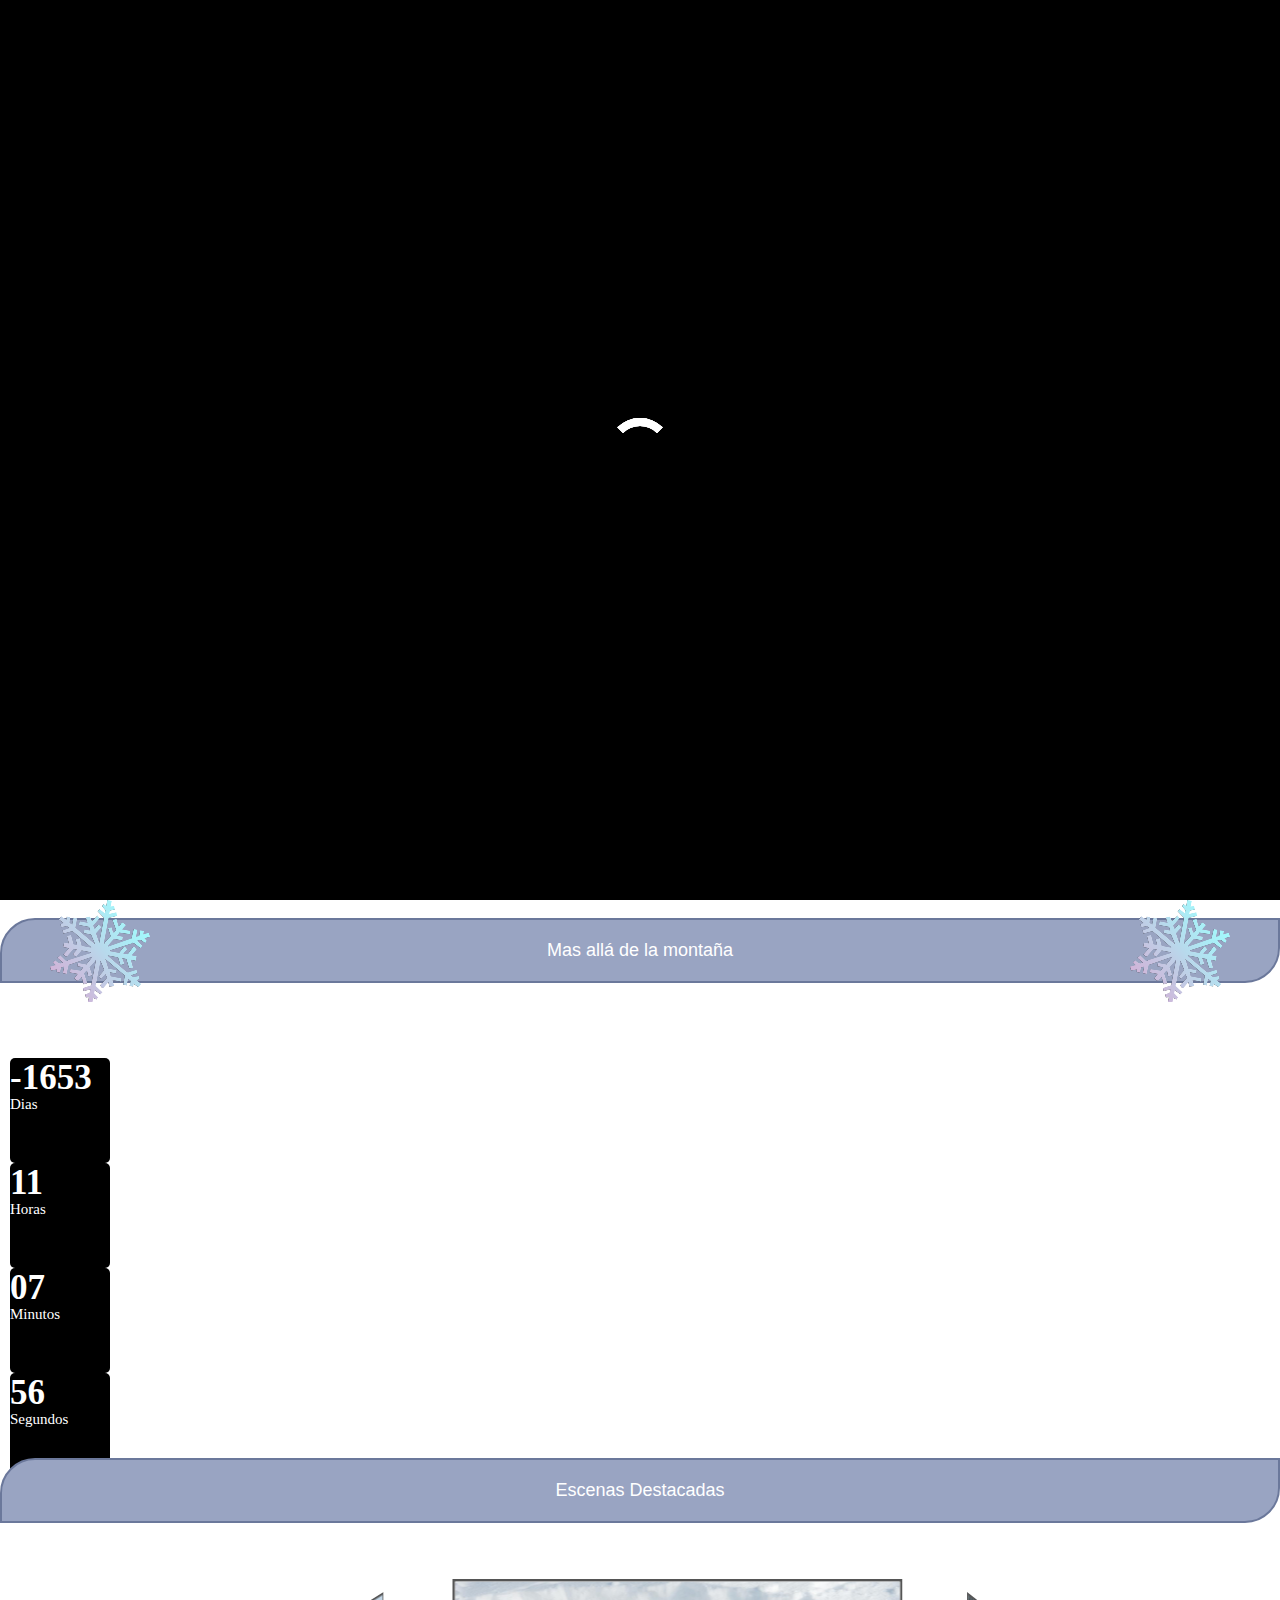
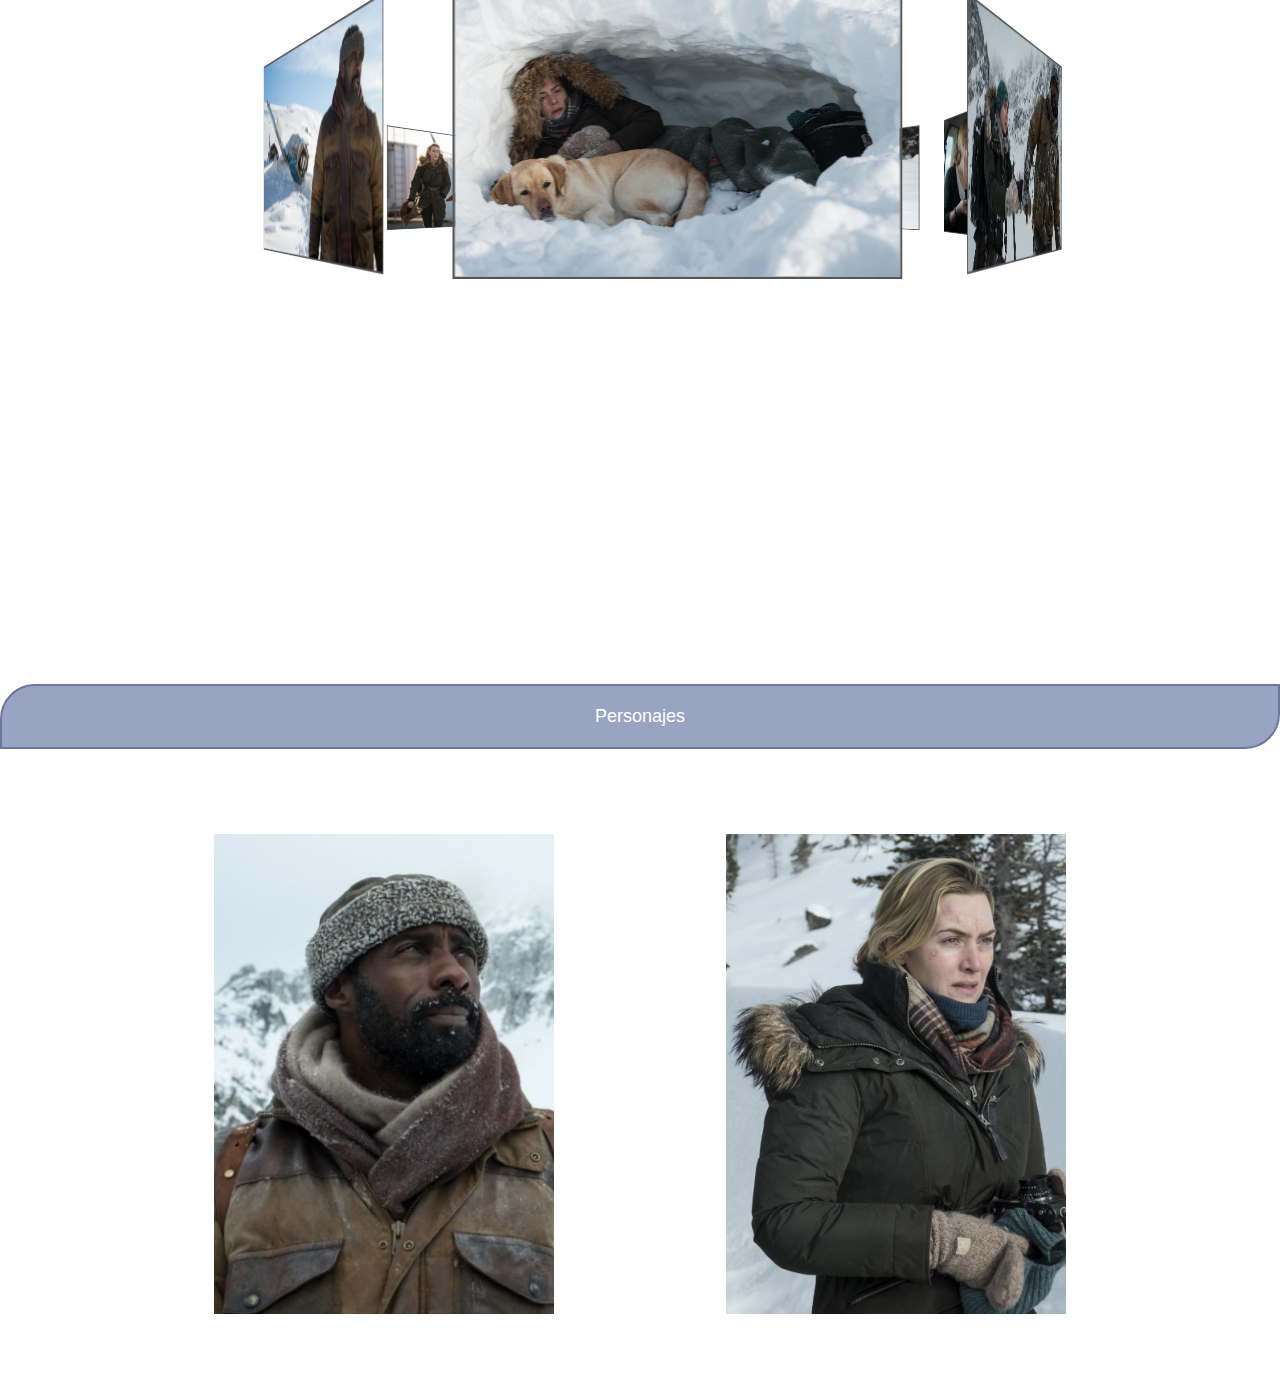
==== commit c822160e: "arregladas las rutas xd" ====
--- a/index.html
+++ b/index.html
@@ -41,13 +41,13 @@
             <span></span>
 
             <ul id="menu">
-                <a href="../index.html">
+                <a href="index.html">
                     <li>Home</li>
                 </a>
-                <a href="../calendario-eventos.html">
+                <a href="calendario-eventos.html">
                     <li> Calendario de eventos </li>
                 </a>
-                <a href="../comment-form.html">
+                <a href="comment-form.html">
                     <li> Deja un comentario </li>
                 </a>
                 <a href="https://www.filmaffinity.com/ar/film745227.html">
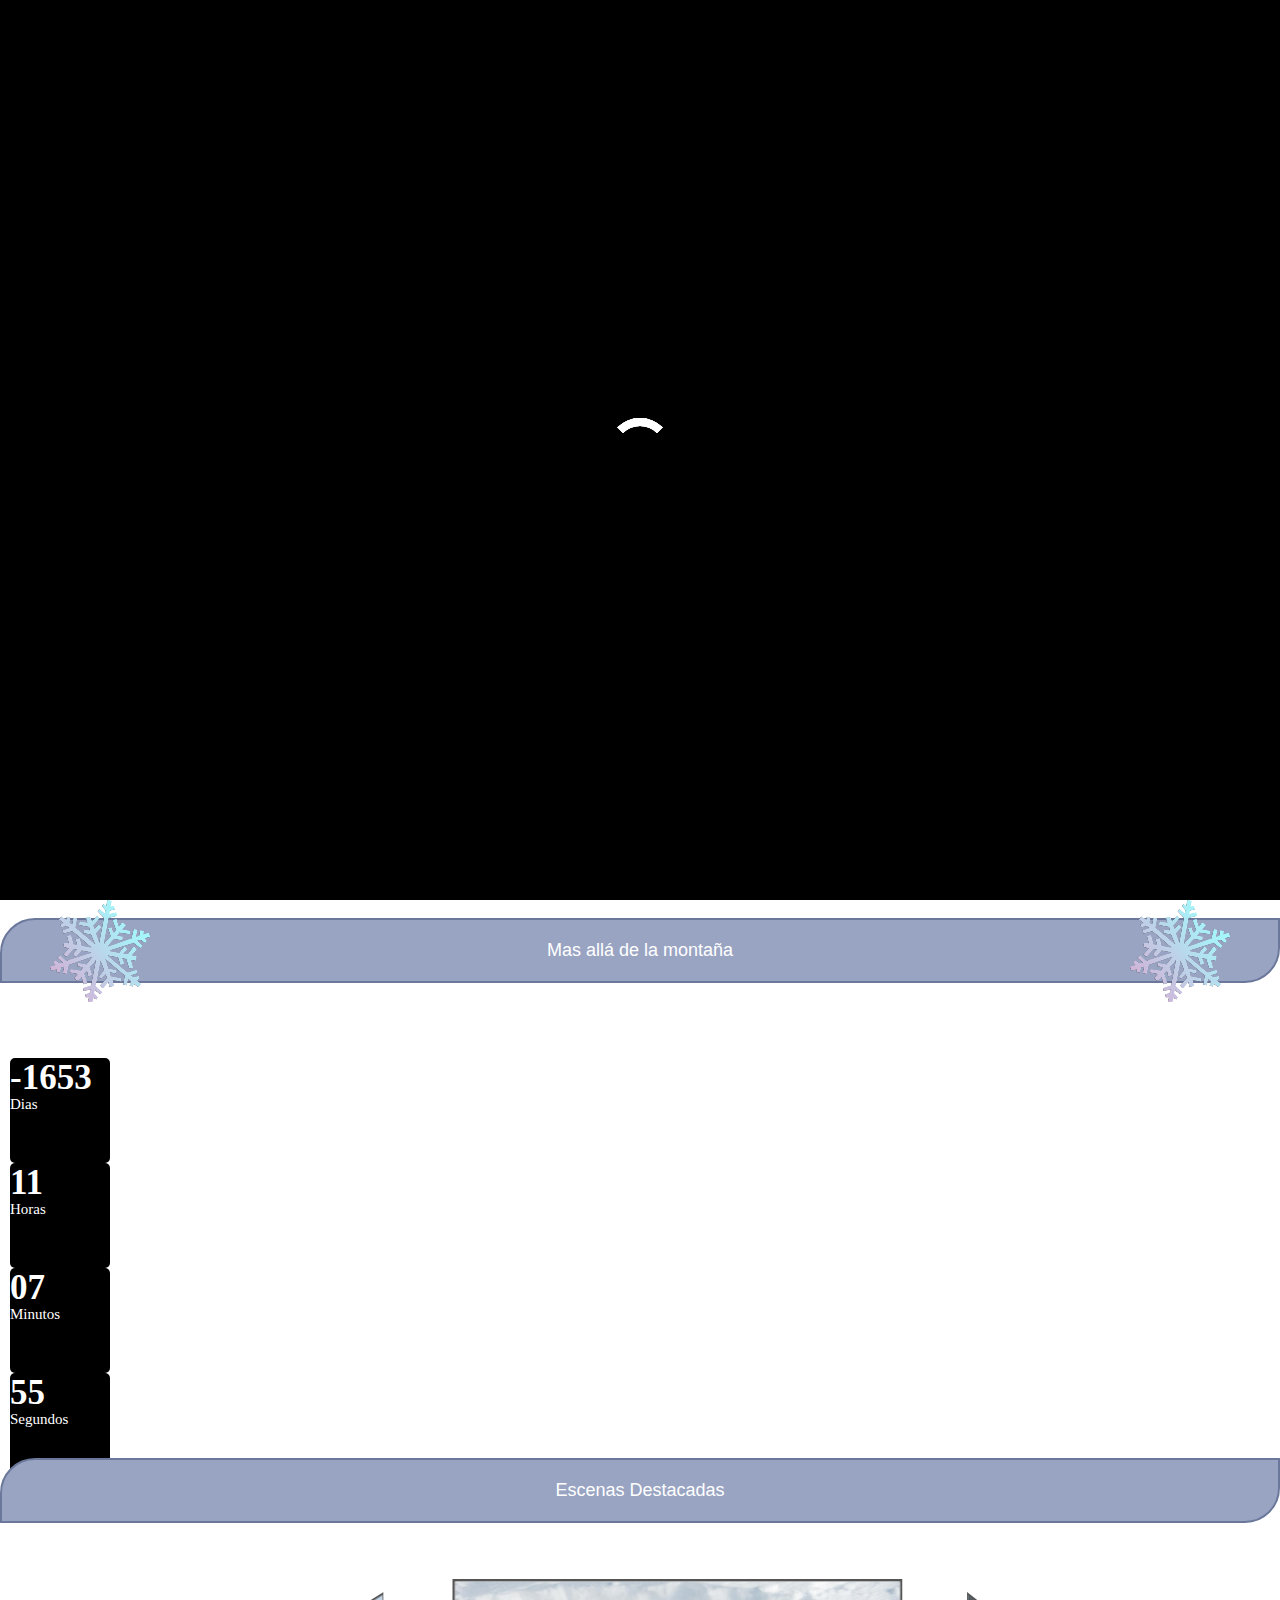
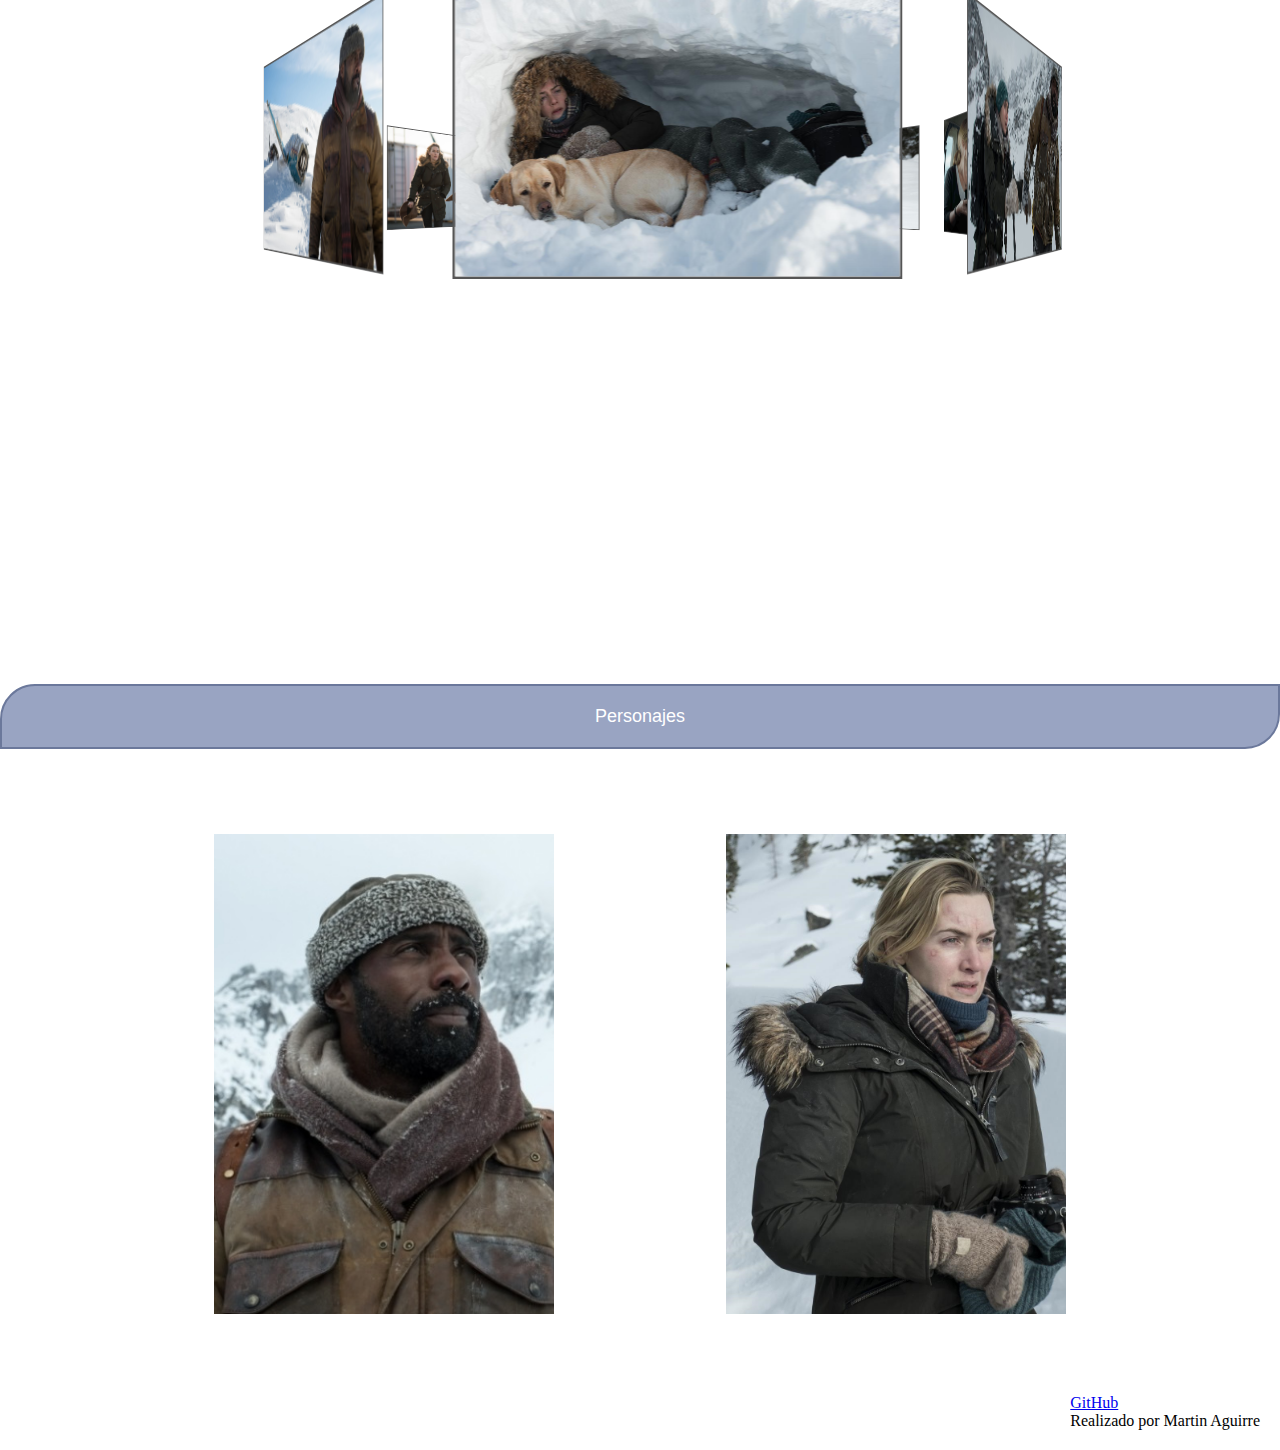
==== commit 679528e4: "funcionalidad agregada, falta embellecer un poco" ====
--- a/index.html
+++ b/index.html
@@ -16,7 +16,8 @@
     <link rel="stylesheet" href="css/mainindex.css">
     <!-- burguer menu -->
     <link rel="stylesheet" href="css/burguer-menu.css">
-
+    <!-- loadelems -->
+    <link rel="stylesheet" href="css/loadelems.css">
 
 </head>
 
@@ -59,84 +60,91 @@
             </ul>
         </div>
     </nav>
-
-    <!-- seccion con parallax -->
-    <section class="zoom">
-        <img src="images/mountain1-parallax.png" class="layer1">
-        <img src="images/mountain2-parallax.png" class="layer2">
-    </section>
-    <!--  una continuacion random -->
-    <br>
     <section>
-        <div class="caja"> Mas allá de la montaña </div>
-    </section>
-    <!-- Timer -->
-    <div class="timerbg">
-        <div id="timer" class="flex-wrap d-flex justify-content-center">
-            <div id="days" class="align-items-center flex-column d-flex justify-content-center"></div>
-            <div id="hours" class="align-items-center flex-column d-flex justify-content-center"></div>
-            <div id="minutes" class="align-items-center flex-column d-flex justify-content-center"></div>
-            <div id="seconds" class="align-items-center flex-column d-flex justify-content-center"></div>
-        </div>
-    </div>
-    <div class="caja"> Escenas Destacadas </div>
-    <br>
-    <br>
-
-    <!-- slider 3d -->
-    <section class="slideshow">
-        <div class="content">
-            <div class="slider-content">
-                <figure class="shadow"><img src="images/slideshow1.jpg"></figure>
-                <figure class="shadow"><img src="images/slideshow2.jpg"></figure>
-                <figure class="shadow"><img src="images/slideshow3.png"></figure>
-                <figure class="shadow"><img src="images/slideshow4.jpg"></figure>
-                <figure class="shadow"><img src="images/slideshow5.jpg"></figure>
-                <figure class="shadow"><img src="images/slideshow6.jpg"></figure>
-                <figure class="shadow"><img src="images/slideshow7.jpg"></figure>
-                <figure class="shadow"><img src="images/slideshow8.jpg"></figure>
-                <figure class="shadow"><img src="images/slideshow9.jpg"></figure>
+        <!-- seccion con parallax -->
+        <section class="zoom">
+            <img src="images/mountain1-parallax.png" class="layer1">
+            <img src="images/mountain2-parallax.png" class="layer2">
+        </section>
+        <!--  una continuacion random -->
+        <br>
+        <section>
+            <div class="caja"> Mas allá de la montaña </div>
+        </section>
+        <!-- Timer -->
+        <div class="module timerbg">
+            <div id="timer" class="flex-wrap d-flex justify-content-center">
+                <div id="days" class="align-items-center flex-column d-flex justify-content-center"></div>
+                <div id="hours" class="align-items-center flex-column d-flex justify-content-center"></div>
+                <div id="minutes" class="align-items-center flex-column d-flex justify-content-center"></div>
+                <div id="seconds" class="align-items-center flex-column d-flex justify-content-center"></div>
             </div>
         </div>
-    </section>
-    <!-- elementos a mover -->
-    <div class="elem elem-plane" id="elem-plane"></div>
-    <div class="elem elem-snow snow1"></div>
-    <div class="elem elem-snow snow2"></div>
-    <!-- cards 3d -->
-    <div class="caja"> Personajes </div>
-    <section class="cards">
-        <div class="card left">
-            <div class="front">
-                <img src="images/card.jpg" alt="Ben Bass">
+        <div class="module caja"> Escenas Destacadas </div>
+        <br>
+        <br>
+
+        <!-- slider 3d -->
+        <section class="module slideshow">
+            <div class="content">
+                <div class="slider-content">
+                    <figure class="shadow"><img src="images/slideshow1.jpg"></figure>
+                    <figure class="shadow"><img src="images/slideshow2.jpg"></figure>
+                    <figure class="shadow"><img src="images/slideshow3.png"></figure>
+                    <figure class="shadow"><img src="images/slideshow4.jpg"></figure>
+                    <figure class="shadow"><img src="images/slideshow5.jpg"></figure>
+                    <figure class="shadow"><img src="images/slideshow6.jpg"></figure>
+                    <figure class="shadow"><img src="images/slideshow7.jpg"></figure>
+                    <figure class="shadow"><img src="images/slideshow8.jpg"></figure>
+                    <figure class="shadow"><img src="images/slideshow9.jpg"></figure>
+                </div>
             </div>
-            <div class="back">
-                <div class="back-content middle">
-                    <h2> Ben Bass </h2>
-                    <span> Un neurocirujano británico que viaja para operar de urgencia a un niño, interpretado por Idris Elba </span>
-                    <div class="sm">
-                        <a href="https://www.facebook.com/idriselba"><i class="fab fa-facebook"></i></a>
-                        <a href="https://twitter.com/idriselba"><i class="fab fa-twitter"></i></a>
-                        <a href="https://www.instagram.com/idriselba"><i class="fab fa-instagram"></i></a>
+        </section>
+        <!-- elementos a mover -->
+        <div class="elem elem-plane" id="elem-plane"></div>
+        <div class="elem elem-snow snow1"></div>
+        <div class="elem elem-snow snow2"></div>
+        <!-- cards 3d -->
+        <div class="module caja"> Personajes </div>
+        <section class="module cards">
+            <div class="card left">
+                <div class="front">
+                    <img src="images/card.jpg" alt="Ben Bass">
+                </div>
+                <div class="back">
+                    <div class="back-content middle">
+                        <h2> Ben Bass </h2>
+                        <span> Un neurocirujano británico que viaja para operar de urgencia a un niño, interpretado por Idris Elba </span>
+                        <div class="sm">
+                            <a href="https://www.facebook.com/idriselba"><i class="fab fa-facebook"></i></a>
+                            <a href="https://twitter.com/idriselba"><i class="fab fa-twitter"></i></a>
+                            <a href="https://www.instagram.com/idriselba"><i class="fab fa-instagram"></i></a>
+                        </div>
                     </div>
                 </div>
             </div>
-        </div>
-        <div class="card right">
-            <div class="front">
-                <img src="images/card2.jpg" alt="Alex Martin">
-            </div>
-            <div class="back">
-                <div class="back-content middle">
-                    <h2> Alex Martin </h2>
-                    <span> Una fotógrafa periodística que necesita llegar a Nueva York para casarse, interpretada por Kate Winslet </span>
-                    <div class="sm">
-                        <a href="https://www.instagram.com/kate.winslet.official"><i class="fab fa-instagram"></i></a>
+            <div class="card right">
+                <div class="front">
+                    <img src="images/card2.jpg" alt="Alex Martin">
+                </div>
+                <div class="back">
+                    <div class="back-content middle">
+                        <h2> Alex Martin </h2>
+                        <span> Una fotógrafa periodística que necesita llegar a Nueva York para casarse, interpretada por Kate Winslet </span>
+                        <div class="sm">
+                            <a href="https://www.instagram.com/kate.winslet.official"><i class="fab fa-instagram"></i></a>
+                        </div>
                     </div>
                 </div>
             </div>
+        </section>
+    </section>
+    <footer class="bd-footer text-center text-sm-start">
+        <div class="footer">
+            <a href="https://github.com/fitty0930">GitHub</a>
+            <p> Realizado por Martin Aguirre </p>
         </div>
-    </section>
+    </footer>
 
 
 
@@ -157,7 +165,8 @@
     <script src="js/parallax.js"></script>
     <!-- plane moving -->
     <script src="js/movingelements.js"></script>
-
+    <!-- loadelems -->
+    <script src="js/loadelems.js"></script>
 </body>
 
 </html>--- a/css/loader.css
+++ b/css/loader.css
@@ -1,66 +1,68 @@
-*{
-  margin:0;
-  padding: 0;
-  box-sizing: border-box;
+* {
+    margin: 0;
+    padding: 0;
+    box-sizing: border-box;
 }
 
 .lds-ring {
-  display: inline-block;
-  position: relative;
-  width: 80px;
-  height: 80px;
+    display: inline-block;
+    position: relative;
+    width: 80px;
+    height: 80px;
 }
 
 .lds-ring div {
-  box-sizing: border-box;
-  display: block;
-  position: absolute;
-  width: 64px;
-  height: 64px;
-  margin: 8px;
-  border: 8px solid #fff;
-  border-radius: 50%;
-  animation: lds-ring 1.2s cubic-bezier(0.5, 0, 0.5, 1) infinite;
-  border-color: #fff transparent transparent transparent;
+    box-sizing: border-box;
+    display: block;
+    position: absolute;
+    width: 64px;
+    height: 64px;
+    margin: 8px;
+    border: 8px solid #fff;
+    border-radius: 50%;
+    animation: lds-ring 1.2s cubic-bezier(0.5, 0, 0.5, 1) infinite;
+    border-color: #fff transparent transparent transparent;
 }
 
 .lds-ring div:nth-child(1) {
-  animation-delay: -0.45s;
+    animation-delay: -0.45s;
 }
 
 .lds-ring div:nth-child(2) {
-  animation-delay: -0.3s;
+    animation-delay: -0.3s;
 }
 
 .lds-ring div:nth-child(3) {
-  animation-delay: -0.15s;
+    animation-delay: -0.15s;
 }
 
-.hidden{
-  overflow: hidden;
+.hidden {
+    overflow: hidden;
 }
 
-.centrado{
-  height: 100vh;
-  width: 100vw;
-  background-color: black;
-  display: flex;
-  justify-content: center;
-  align-items: center;
-  position: fixed;
-  top: 0;
-  left: 0;
-  z-index: 100000;
+.centrado {
+    height: 100vh;
+    width: 100vw;
+    background-color: black;
+    display: flex;
+    justify-content: center;
+    align-items: center;
+    position: fixed;
+    top: 0;
+    left: 0;
+    z-index: 100000;
 }
 
 @keyframes lds-ring {
-  0% {
-    transform: rotate(0deg);
-  }
-  100% {
-    transform: rotate(360deg);
-  }
-  }
+    0% {
+        transform: rotate(0deg);
+    }
+    100% {
+        transform: rotate(360deg);
+    }
+}
 
-
-
+.footer {
+    float: right;
+    padding: 20px;
+}--- a/css/mainindex.css
+++ b/css/mainindex.css
@@ -66,7 +66,7 @@
     background-position: bottom center;
     background-attachment: top;
     background-size: cover;
-    animation: timer-load 6000ms ease-in;
+    /* animation: timer-load 6000ms ease-in; */
 }
 
 
@@ -79,7 +79,7 @@
     overflow: hidden;
     background: url('../images/bg-parallax.jpg');
     background-size: cover;
-    animation: slider-load 3500ms ease-in;
+    /* animation: slider-load 3500ms ease-in; */
 }
 
 section.zoom:before {
@@ -119,7 +119,7 @@
     padding-top: 50px;
     height: 700px;
     perspective: 1000px;
-    animation: slider-load 6000ms ease-in;
+    /* animation: slider-load 6000ms ease-in; */
 }
 
 .content {
@@ -327,30 +327,6 @@
     }
     #timer div span {
         font-size: 14px;
-    }
-}
-
-
-/* carga del timer */
-
-@keyframes timer-load {
-    0% {
-        transform: translateX(+200%);
-    }
-    100% {
-        transform: translateX(0);
-    }
-}
-
-
-/* carga del slider */
-
-@keyframes slider-load {
-    0% {
-        transform: translateX(-100%);
-    }
-    100% {
-        transform: translateX(0);
     }
 }
 
--- a/css/loadelems.css
+++ b/css/loadelems.css
@@ -0,0 +1,22 @@
+@import "compass/css3";
+.module {}
+
+.come-in {
+    transform: translateY(150px);
+    animation: come-in 2s ease forwards;
+}
+
+.come-in:nth-child(odd) {
+    -webkit-animation-duration: 10.0s;
+}
+
+.already-visible {
+    transform: translateY(0);
+    animation: none;
+}
+
+@-webkit-keyframes come-in {
+    to {
+        -webkit-transform: translateY(0);
+    }
+}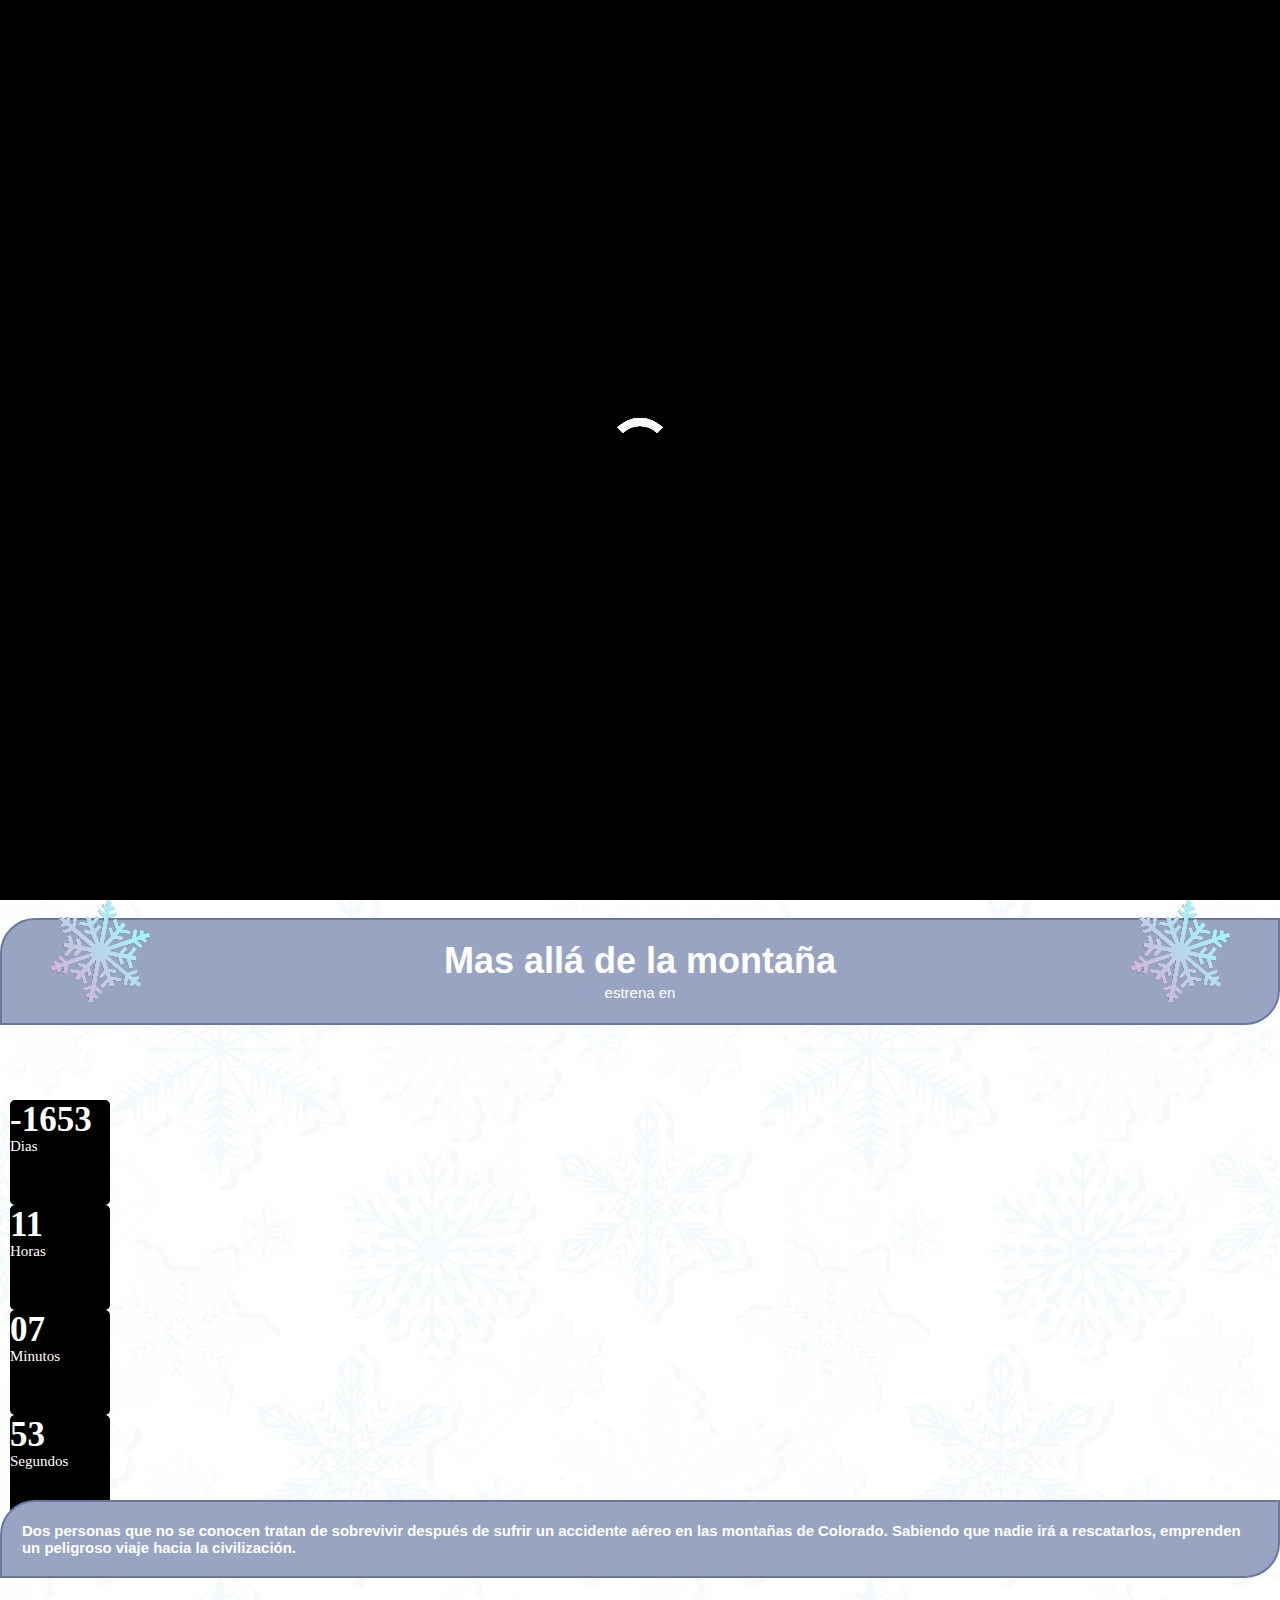
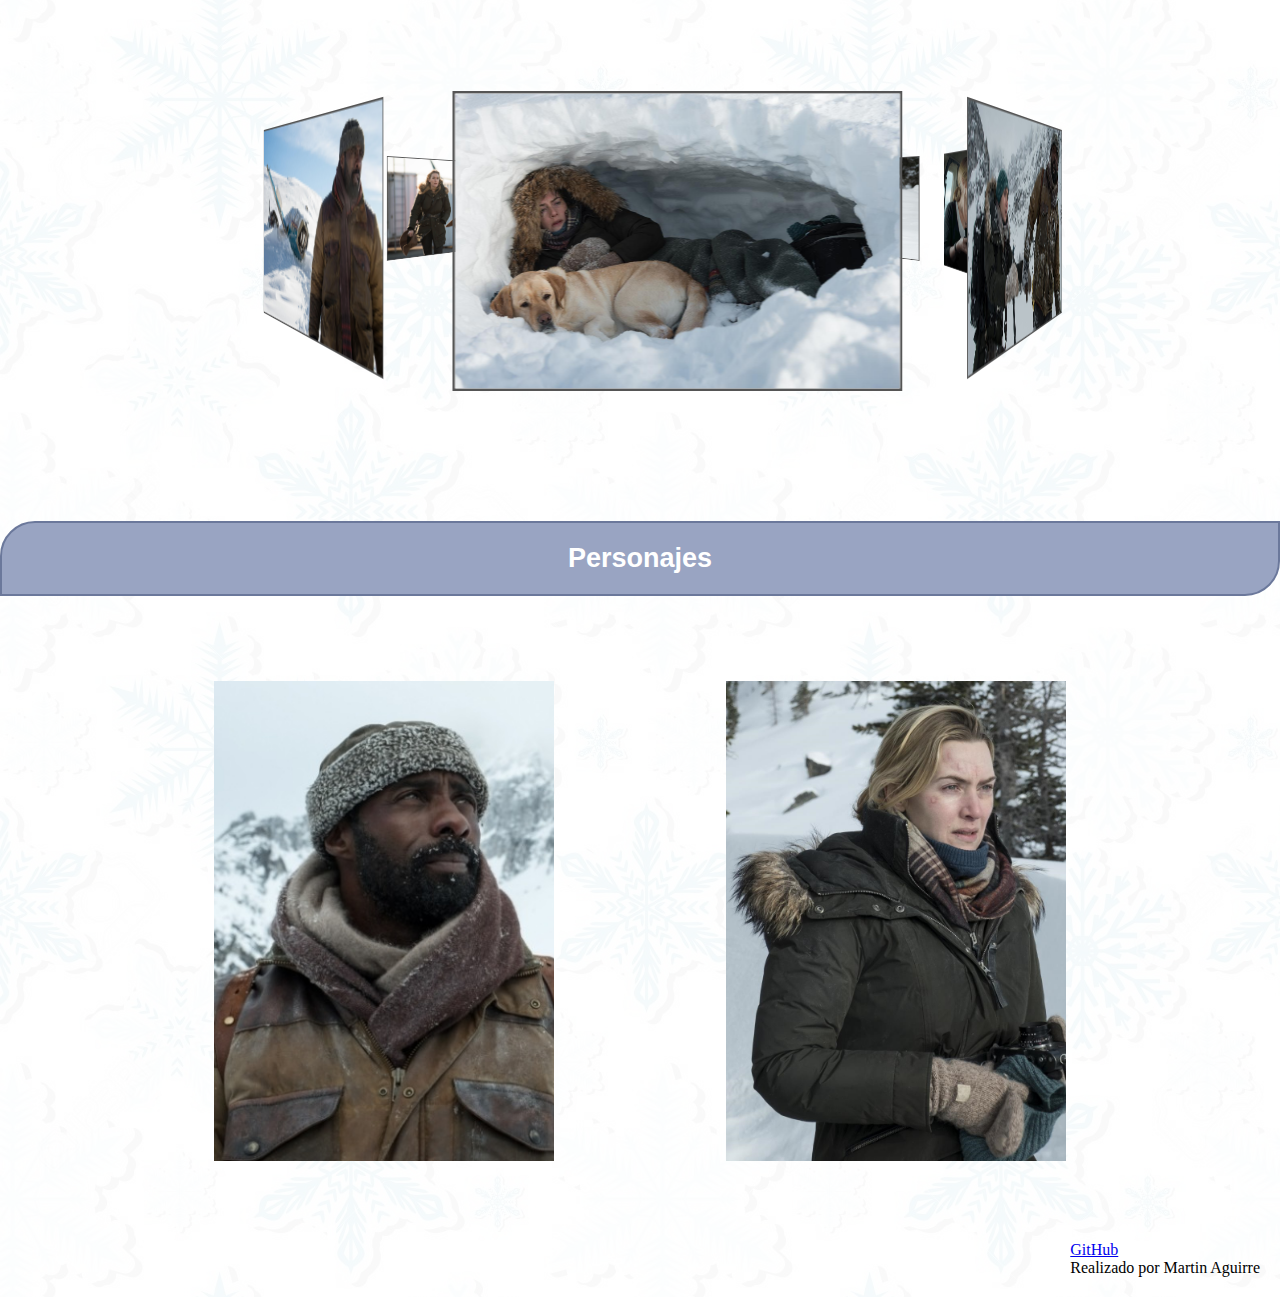
==== commit f306f17c: "creo que estaria finalizado" ====
--- a/index.html
+++ b/index.html
@@ -31,7 +31,7 @@
             <div></div>
         </div>
     </div>
-    <!-- menu hamburguesa -->
+    <!-- navbar menu hamburguesa -->
     <nav role="navigation">
         <div id="menuToggle">
 
@@ -60,6 +60,7 @@
             </ul>
         </div>
     </nav>
+    <!-- la pagina -->
     <section>
         <!-- seccion con parallax -->
         <section class="zoom">
@@ -69,7 +70,10 @@
         <!--  una continuacion random -->
         <br>
         <section>
-            <div class="caja"> Mas allá de la montaña </div>
+            <div class="caja">
+                <h1>Mas allá de la montaña</h1>
+                <small> estrena en </small>
+            </div>
         </section>
         <!-- Timer -->
         <div class="module timerbg">
@@ -80,8 +84,10 @@
                 <div id="seconds" class="align-items-center flex-column d-flex justify-content-center"></div>
             </div>
         </div>
-        <div class="module caja"> Escenas Destacadas </div>
-        <br>
+        <div class="module texto-explicativo">
+            <h5>Dos personas que no se conocen tratan de sobrevivir después de sufrir un accidente aéreo en las montañas de Colorado. Sabiendo que nadie irá a rescatarlos, emprenden un peligroso viaje hacia la civilización.
+            </h5>
+        </div>
         <br>
 
         <!-- slider 3d -->
@@ -105,7 +111,9 @@
         <div class="elem elem-snow snow1"></div>
         <div class="elem elem-snow snow2"></div>
         <!-- cards 3d -->
-        <div class="module caja"> Personajes </div>
+        <div class="module caja">
+            <h2>Personajes</h2>
+        </div>
         <section class="module cards">
             <div class="card left">
                 <div class="front">
@@ -114,7 +122,8 @@
                 <div class="back">
                     <div class="back-content middle">
                         <h2> Ben Bass </h2>
-                        <span> Un neurocirujano británico que viaja para operar de urgencia a un niño, interpretado por Idris Elba </span>
+                        <span> Un neurocirujano británico que viaja para operar de urgencia a un niño, interpretado por
+                            Idris Elba </span>
                         <div class="sm">
                             <a href="https://www.facebook.com/idriselba"><i class="fab fa-facebook"></i></a>
                             <a href="https://twitter.com/idriselba"><i class="fab fa-twitter"></i></a>
@@ -130,15 +139,18 @@
                 <div class="back">
                     <div class="back-content middle">
                         <h2> Alex Martin </h2>
-                        <span> Una fotógrafa periodística que necesita llegar a Nueva York para casarse, interpretada por Kate Winslet </span>
+                        <span> Una fotógrafa periodística que necesita llegar a Nueva York para casarse, interpretada
+                            por Kate Winslet </span>
                         <div class="sm">
-                            <a href="https://www.instagram.com/kate.winslet.official"><i class="fab fa-instagram"></i></a>
+                            <a href="https://www.instagram.com/kate.winslet.official"><i
+                                    class="fab fa-instagram"></i></a>
                         </div>
                     </div>
                 </div>
             </div>
         </section>
     </section>
+    <!-- un pseudofooter -->
     <footer class="bd-footer text-center text-sm-start">
         <div class="footer">
             <a href="https://github.com/fitty0930">GitHub</a>
--- a/css/mainindex.css
+++ b/css/mainindex.css
@@ -1,6 +1,7 @@
 body {
     margin: 0;
     padding: 0;
+    background: url('../images/fondo.png');
     overflow-x: hidden;
 }
 
@@ -17,7 +18,7 @@
     width: 150px;
     height: 150px;
     left: -700px;
-    top: 1200px;
+    top: 1230px;
 }
 
 .elem-snow {
@@ -117,7 +118,7 @@
 .slideshow {
     margin: 0 auto;
     padding-top: 50px;
-    height: 700px;
+    height: 500px;
     perspective: 1000px;
     /* animation: slider-load 6000ms ease-in; */
 }
@@ -347,4 +348,19 @@
     -moz-border-radius: 35px 0px 35px 0px;
     -webkit-border-radius: 35px 0px 35px 0px;
     border: 2px solid #6b789b;
+}
+
+.texto-explicativo {
+    font-family: 'Century Gothic', 'CenturyGothic', 'AppleGothic', sans-serif;
+    color: #ffffff;
+    font-size: 18px;
+    font-weight: 400;
+    background: #99a4c2;
+    margin: 0 0 25px;
+    overflow: hidden;
+    padding: 20px;
+    border-radius: 35px 0px 35px 0px;
+    -moz-border-radius: 35px 0px 35px 0px;
+    -webkit-border-radius: 35px 0px 35px 0px;
+    border: 2px solid #6b789b;
 }